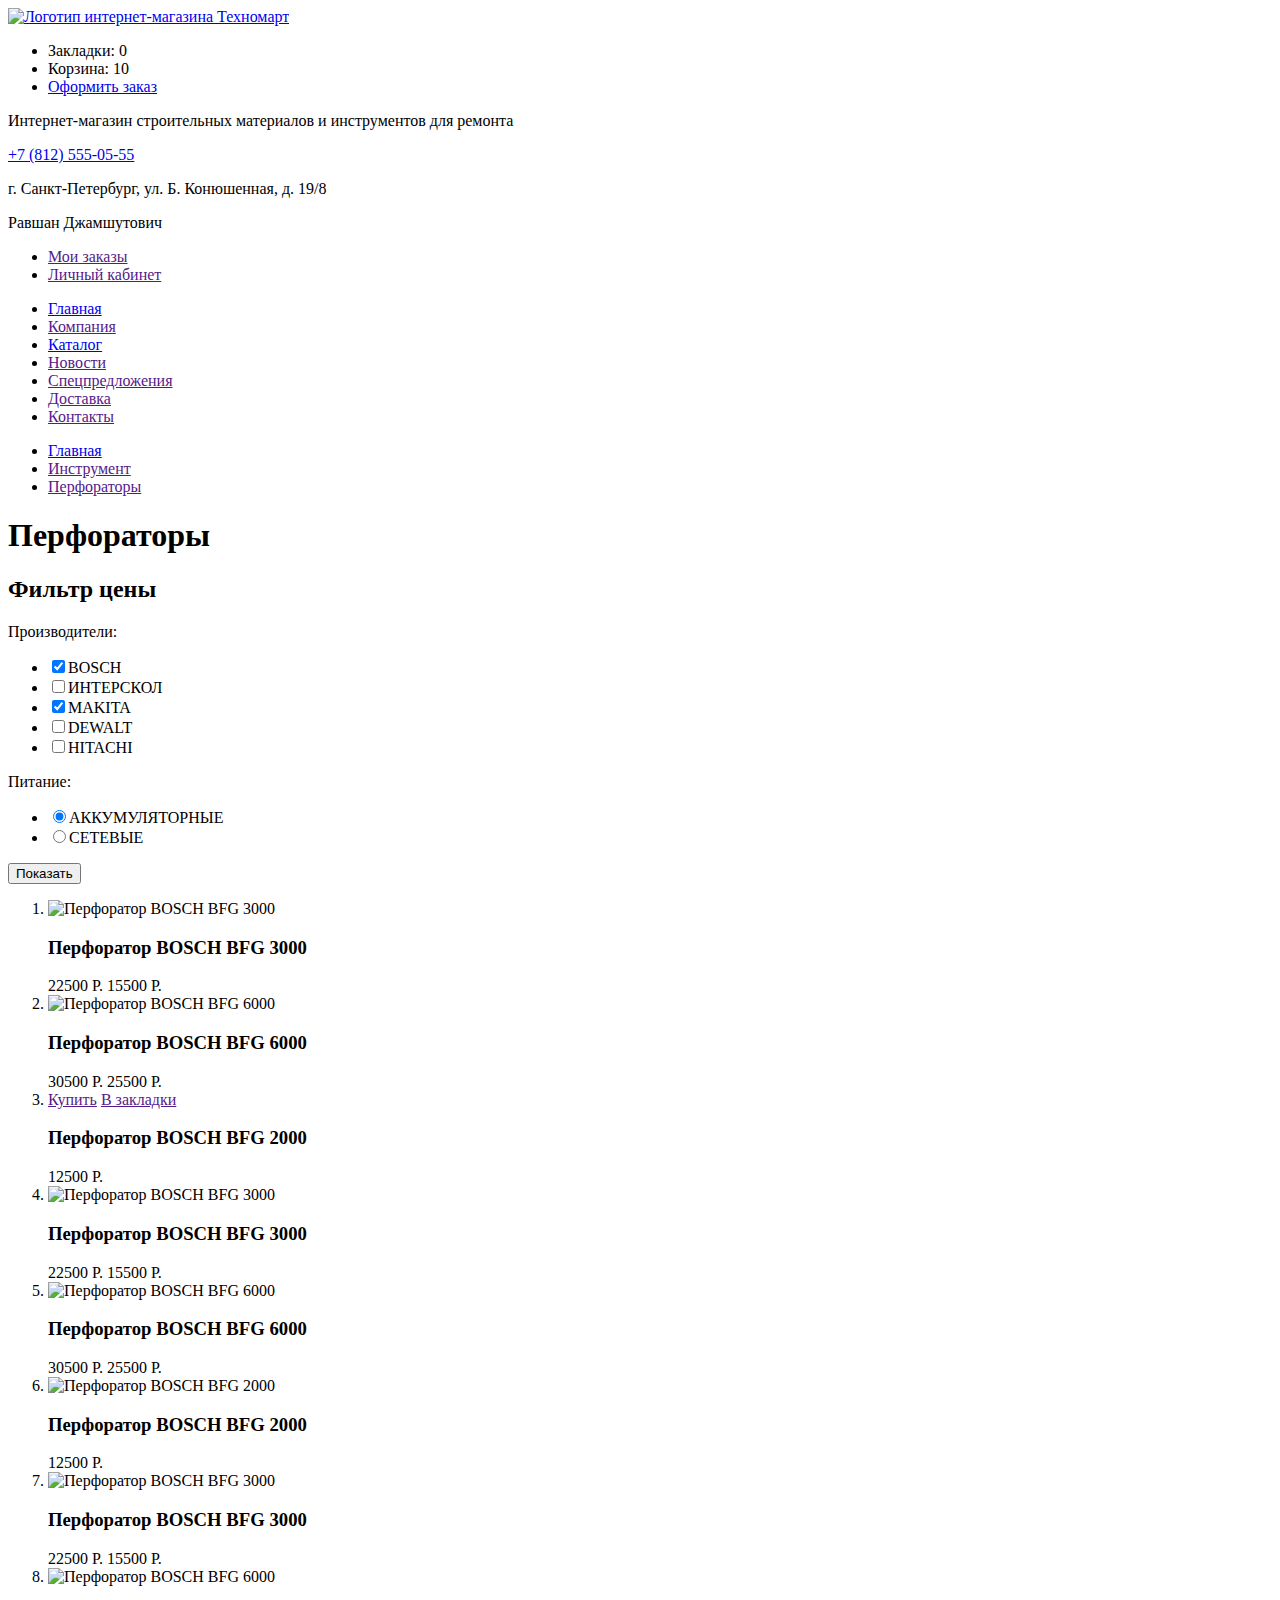
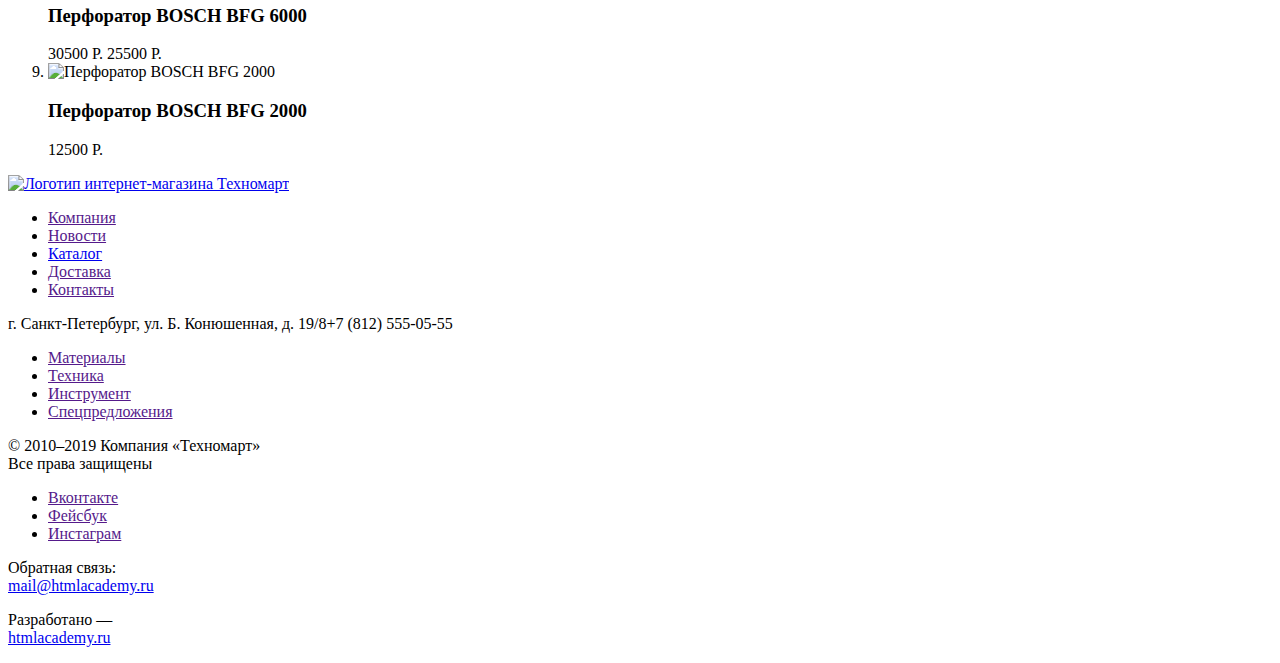
==== catalog.html @ 5c8b5df1 "Изменил часть разметки главной и сделал разметку каталога" ====
<!DOCTYPE html>
<html lang="ru">
<head>
  <meta charset="UTF-8">
  <title>HTML Academy: Техномарт Каталог</title>
</head>
<body>
  <header>
    <nav>
      <section>
        <a href="index.html">
          <img src="img/index-logo.svg" width="110" height="20" alt="Логотип интернет-магазина Техномарт">
        </a>
        <!--Здесь будет форма поиска, добавлю после изучения 4го занятия -->
        <ul>
          <li>
            <span>Закладки: 0</span>
          </li>
          <li>
            <span>Корзина: 10</span>
          </li>
          <li>
            <a href="#">Оформить заказ</a>
          </li>
        </ul>
      </section>
      <section>
        <p>Интернет-магазин строительных материалов и инструментов для ремонта</p>
        <a href="tel:+78125550555">+7 (812) 555-05-55</a>
        <p>г. Санкт-Петербург, ул. Б. Конюшенная, д. 19/8</p>
        <span>Равшан Джамшутович</span>
        <ul>
          <li>
            <a href="">Мои заказы</a>
          </li>
          <li>
            <a href="">Личный кабинет</a>
          </li>
        </ul>
      </section>
      <section>
        <ul>
          <li><a href="index.html">Главная</a></li>
          <li><a href="">Компания</a></li>
          <li><a href="catalog.html">Каталог</a></li>
          <li><a href="">Новости</a></li>
          <li><a href="">Спецпредложения</a></li>
          <li><a href="">Доставка</a></li>
          <li><a href="">Контакты</a></li>
        </ul>
      </section>
    </nav>
  </header>

  <main>
    <ul>
      <li><a href="index.html">Главная</a></li>
      <li><a href="">Инструмент</a></li>
      <li><a href="">Перфораторы</a></li>
    </ul>
    <h1>Перфораторы</h1>
    <section>
      <h2>Фильтр цены</h2> <!--Здесь будет добавлен фильтр по цене-->
      <span>Производители:</span>
      <ul>
        <li>
          <input type="checkbox" checked="checked" value="BOSCH">BOSCH
        </li>
        <li>
          <input type="checkbox" value="ИНТЕРСКОЛ">ИНТЕРСКОЛ
        </li>
        <li>
          <input type="checkbox" checked="checked" value="MAKITA">MAKITA
        </li>
        <li>
          <input type="checkbox" value="DEWALT">DEWALT
        </li>
        <li>
          <input type="checkbox" value="HITACHI">HITACHI
        </li>
      </ul>
      <span>Питание:</span>
      <ul>
        <li>
          <input type="radio" checked="checked" value="АККУМУЛЯТОРНЫЕ">АККУМУЛЯТОРНЫЕ
        </li>
        <li>
          <input type="radio" value="СЕТЕВЫЕ">СЕТЕВЫЕ
        </li>
      </ul>
      <button type="button">Показать</button>
    </section>

    <section>
      <!--Здесь добавлю сортировку как изучу -->
      <ol>
        <li>
          <img src="boschbfg3000.jpg" width="218" height="170" alt="Перфоратор BOSCH BFG 3000">
          <h3>Перфоратор BOSCH BFG 3000</h3>
          <span>22500 Р.</span>
          <span>15500 Р.</span>
        </li>
        <li>
          <img src="boschbfg6000.jpg" width="218" height="170" alt="Перфоратор BOSCH BFG 6000">
          <h3>Перфоратор BOSCH BFG 6000</h3>
          <span>30500 Р.</span>
          <span>25500 Р.</span>
        </li>
        <li>
          <a href="">Купить</a>
          <a href="">В закладки</a>
          <h3>Перфоратор BOSCH BFG 2000</h3>
          <span>12500 Р.</span>
        </li>
        <li>
          <img src="boschbfg3000.jpg" width="218" height="170" alt="Перфоратор BOSCH BFG 3000">
          <h3>Перфоратор BOSCH BFG 3000</h3>
          <span>22500 Р.</span>
          <span>15500 Р.</span>
        </li>
        <li>
          <img src="boschbfg6000.jpg" width="218" height="170" alt="Перфоратор BOSCH BFG 6000">
          <h3>Перфоратор BOSCH BFG 6000</h3>
          <span>30500 Р.</span>
          <span>25500 Р.</span>
        </li>
        <li>
          <img src="boschbfg2000.jpg" width="218" height="170" alt="Перфоратор BOSCH BFG 2000">
          <h3>Перфоратор BOSCH BFG 2000</h3>
          <span>12500 Р.</span>
        </li>
        <li>
          <img src="boschbfg3000.jpg" width="218" height="170" alt="Перфоратор BOSCH BFG 3000">
          <h3>Перфоратор BOSCH BFG 3000</h3>
          <span>22500 Р.</span>
          <span>15500 Р.</span>
        </li>
        <li>
          <img src="boschbfg6000.jpg" width="218" height="170" alt="Перфоратор BOSCH BFG 6000">
          <h3>Перфоратор BOSCH BFG 6000</h3>
          <span>30500 Р.</span>
          <span>25500 Р.</span>
        </li>
        <li>
          <img src="boschbfg2000.jpg" width="218" height="170" alt="Перфоратор BOSCH BFG 2000">
          <h3>Перфоратор BOSCH BFG 2000</h3>
          <span>12500 Р.</span>
        </li>
      </ol>
    </section>
  </main>

  <footer>
    <nav>
      <section>
        <a href="index.html">
          <img src="img/index-logo.svg" width="110" height="20" alt="Логотип интернет-магазина Техномарт">
        </a>
        <ul>
          <li><a href="">Компания</a></li>
          <li><a href="">Новости</a></li>
          <li><a href="catalog.html">Каталог</a></li>
          <li><a href="">Доставка</a></li>
          <li><a href="">Контакты</a></li>
        </ul>
      </section>
      <section>
        <p>г. Санкт-Петербург, ул. Б. Конюшенная, д. 19/8+7 (812) 555-05-55</p>
        <ul>
          <li><a href="">Материалы</a></li>
          <li><a href="">Техника</a></li>
          <li><a href="">Инструмент</a></li>
          <li><a href="">Спецпредложения</a></li>
        </ul>
      </section>
    </nav>
    <section>
      <p>© 2010–2019 Компания «Техномарт»<br> Все права защищены</p>
      <ul>
        <li><a href="">Вконтакте</a></li>
        <li><a href="">Фейсбук</a></li>
        <li><a href="">Инстаграм</a></li>
      </ul>
      <p>Обратная связь: <br>
        <a href="mailto:mail@htmlacademy.ru">mail@htmlacademy.ru</a>
      </p>
      <p>Разработано —<br>
        <a href="https://up.htmlacademy.ru/htmlcss/27/">htmlacademy.ru</a>
      </p>
    </section>
  </footer>
</body>
</html>
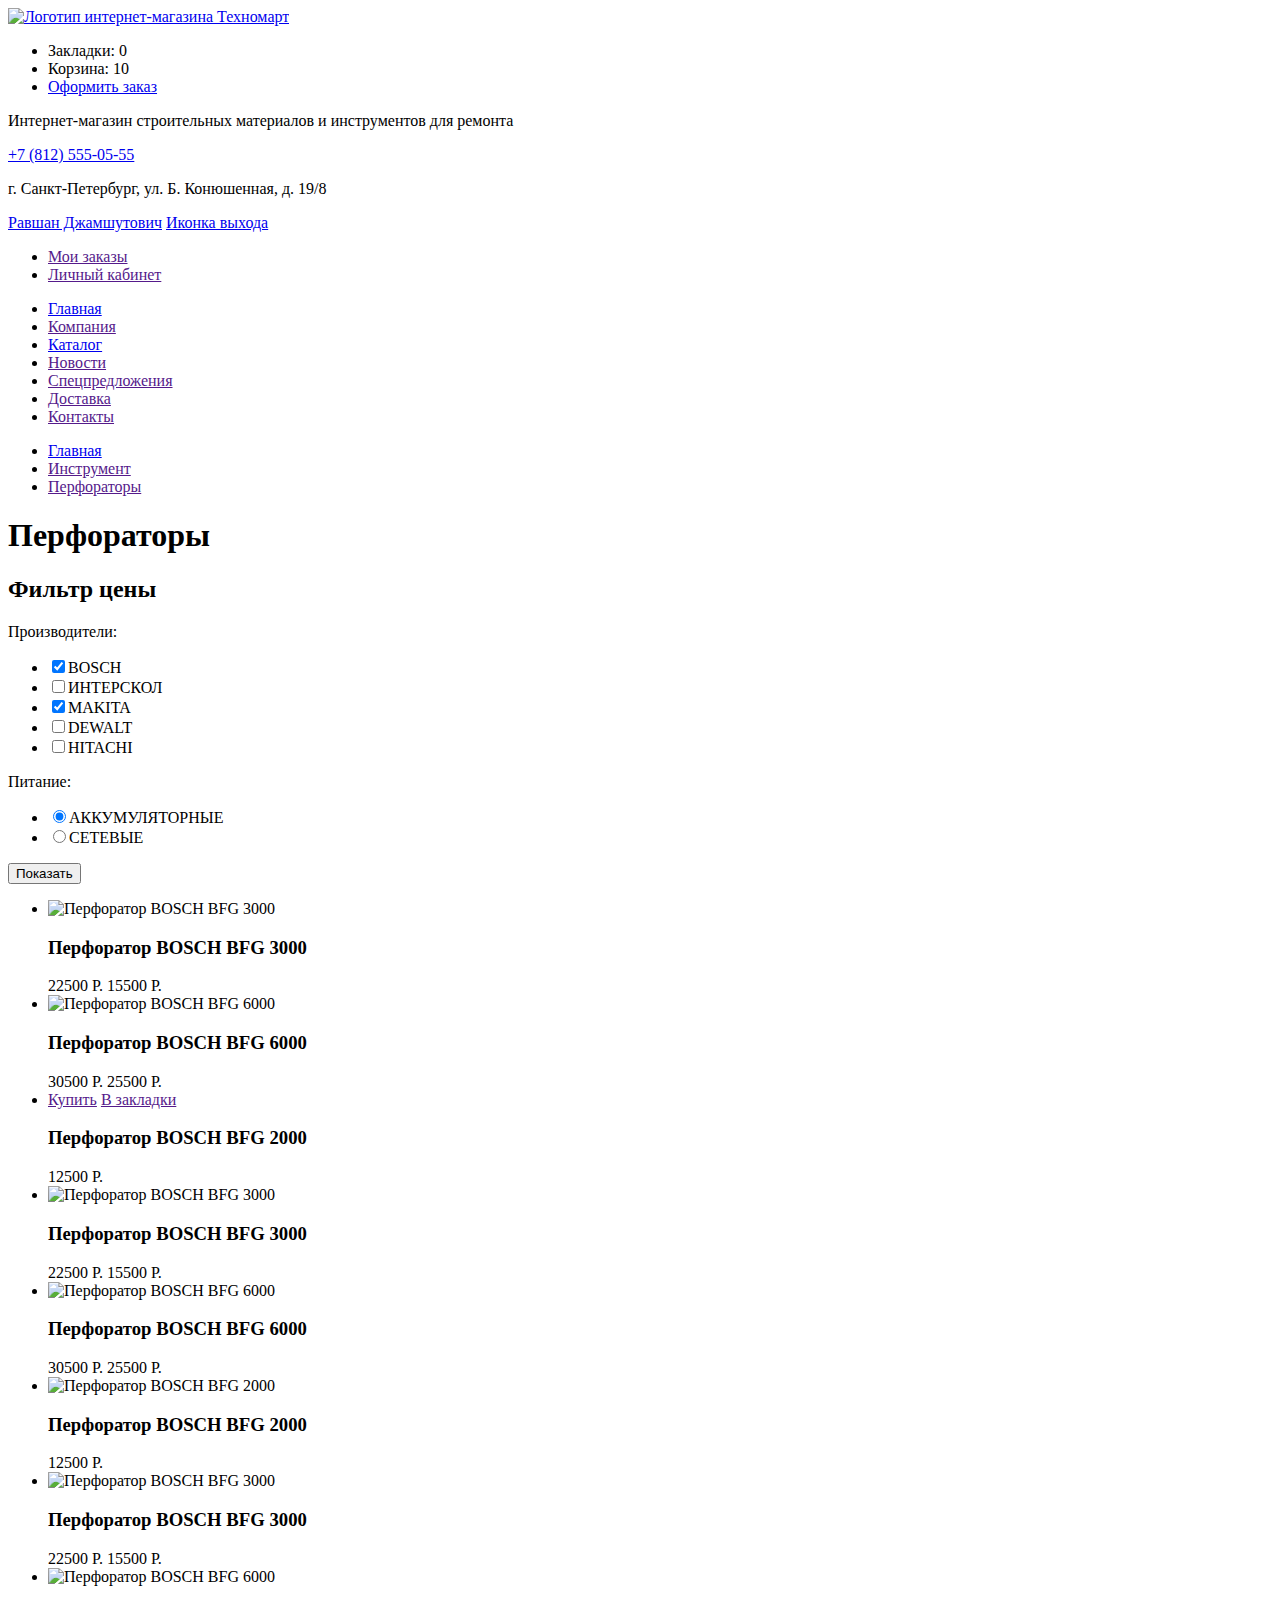
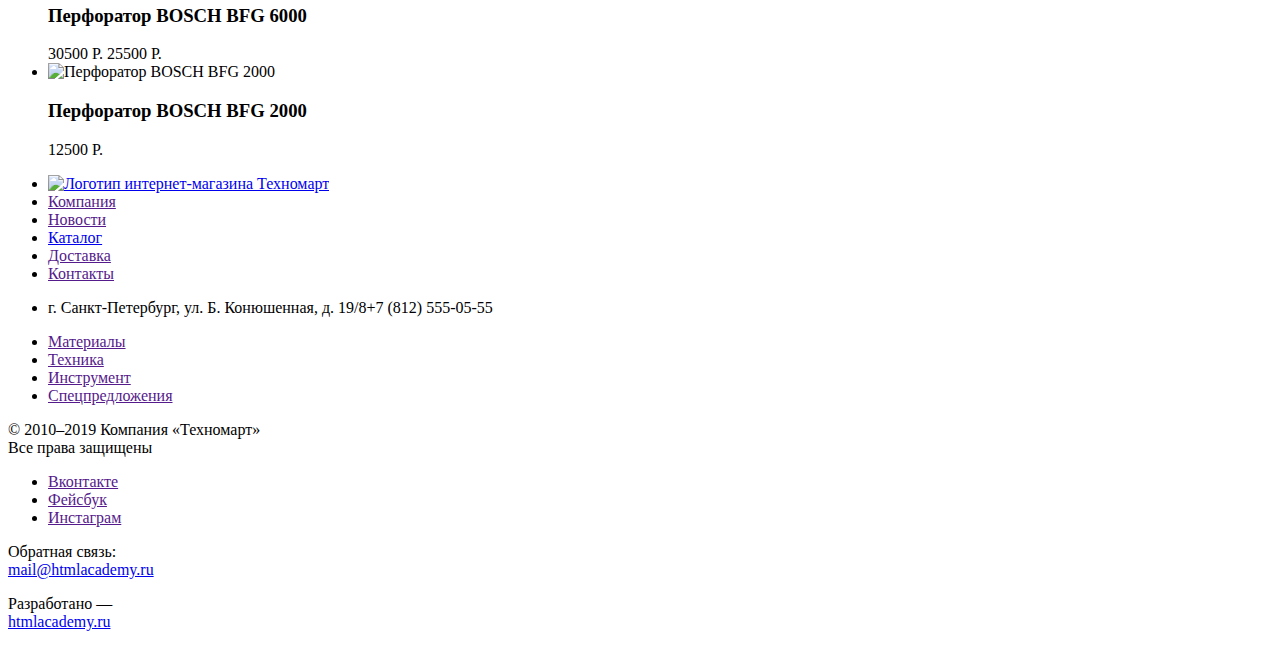
==== commit 24bb05be: "Сделал правки по кодревью" ====
--- a/catalog.html
+++ b/catalog.html
@@ -6,7 +6,6 @@
 </head>
 <body>
   <header>
-    <nav>
       <section>
         <a href="index.html">
           <img src="img/index-logo.svg" width="110" height="20" alt="Логотип интернет-магазина Техномарт">
@@ -28,7 +27,8 @@
         <p>Интернет-магазин строительных материалов и инструментов для ремонта</p>
         <a href="tel:+78125550555">+7 (812) 555-05-55</a>
         <p>г. Санкт-Петербург, ул. Б. Конюшенная, д. 19/8</p>
-        <span>Равшан Джамшутович</span>
+        <a href="#">Равшан Джамшутович</a>
+        <a href="#">Иконка выхода</a>
         <ul>
           <li>
             <a href="">Мои заказы</a>
@@ -38,6 +38,7 @@
           </li>
         </ul>
       </section>
+    <nav>
       <section>
         <ul>
           <li><a href="index.html">Главная</a></li>
@@ -93,7 +94,7 @@
 
     <section>
       <!--Здесь добавлю сортировку как изучу -->
-      <ol>
+      <ul>
         <li>
           <img src="boschbfg3000.jpg" width="218" height="170" alt="Перфоратор BOSCH BFG 3000">
           <h3>Перфоратор BOSCH BFG 3000</h3>
@@ -146,34 +147,32 @@
           <h3>Перфоратор BOSCH BFG 2000</h3>
           <span>12500 Р.</span>
         </li>
-      </ol>
+      </ul>
     </section>
   </main>
 
   <footer>
-    <nav>
       <section>
-        <a href="index.html">
-          <img src="img/index-logo.svg" width="110" height="20" alt="Логотип интернет-магазина Техномарт">
-        </a>
         <ul>
+          <li>
+            <a href="index.html">
+              <img src="img/index-logo.svg" width="110" height="20" alt="Логотип интернет-магазина Техномарт">
+            </a>
+          </li>
           <li><a href="">Компания</a></li>
           <li><a href="">Новости</a></li>
           <li><a href="catalog.html">Каталог</a></li>
           <li><a href="">Доставка</a></li>
           <li><a href="">Контакты</a></li>
-        </ul>
-      </section>
-      <section>
-        <p>г. Санкт-Петербург, ул. Б. Конюшенная, д. 19/8+7 (812) 555-05-55</p>
-        <ul>
+          <li>
+            <p>г. Санкт-Петербург, ул. Б. Конюшенная, д. 19/8+7 (812) 555-05-55</p>
+          </li>
           <li><a href="">Материалы</a></li>
           <li><a href="">Техника</a></li>
           <li><a href="">Инструмент</a></li>
           <li><a href="">Спецпредложения</a></li>
         </ul>
       </section>
-    </nav>
     <section>
       <p>© 2010–2019 Компания «Техномарт»<br> Все права защищены</p>
       <ul>
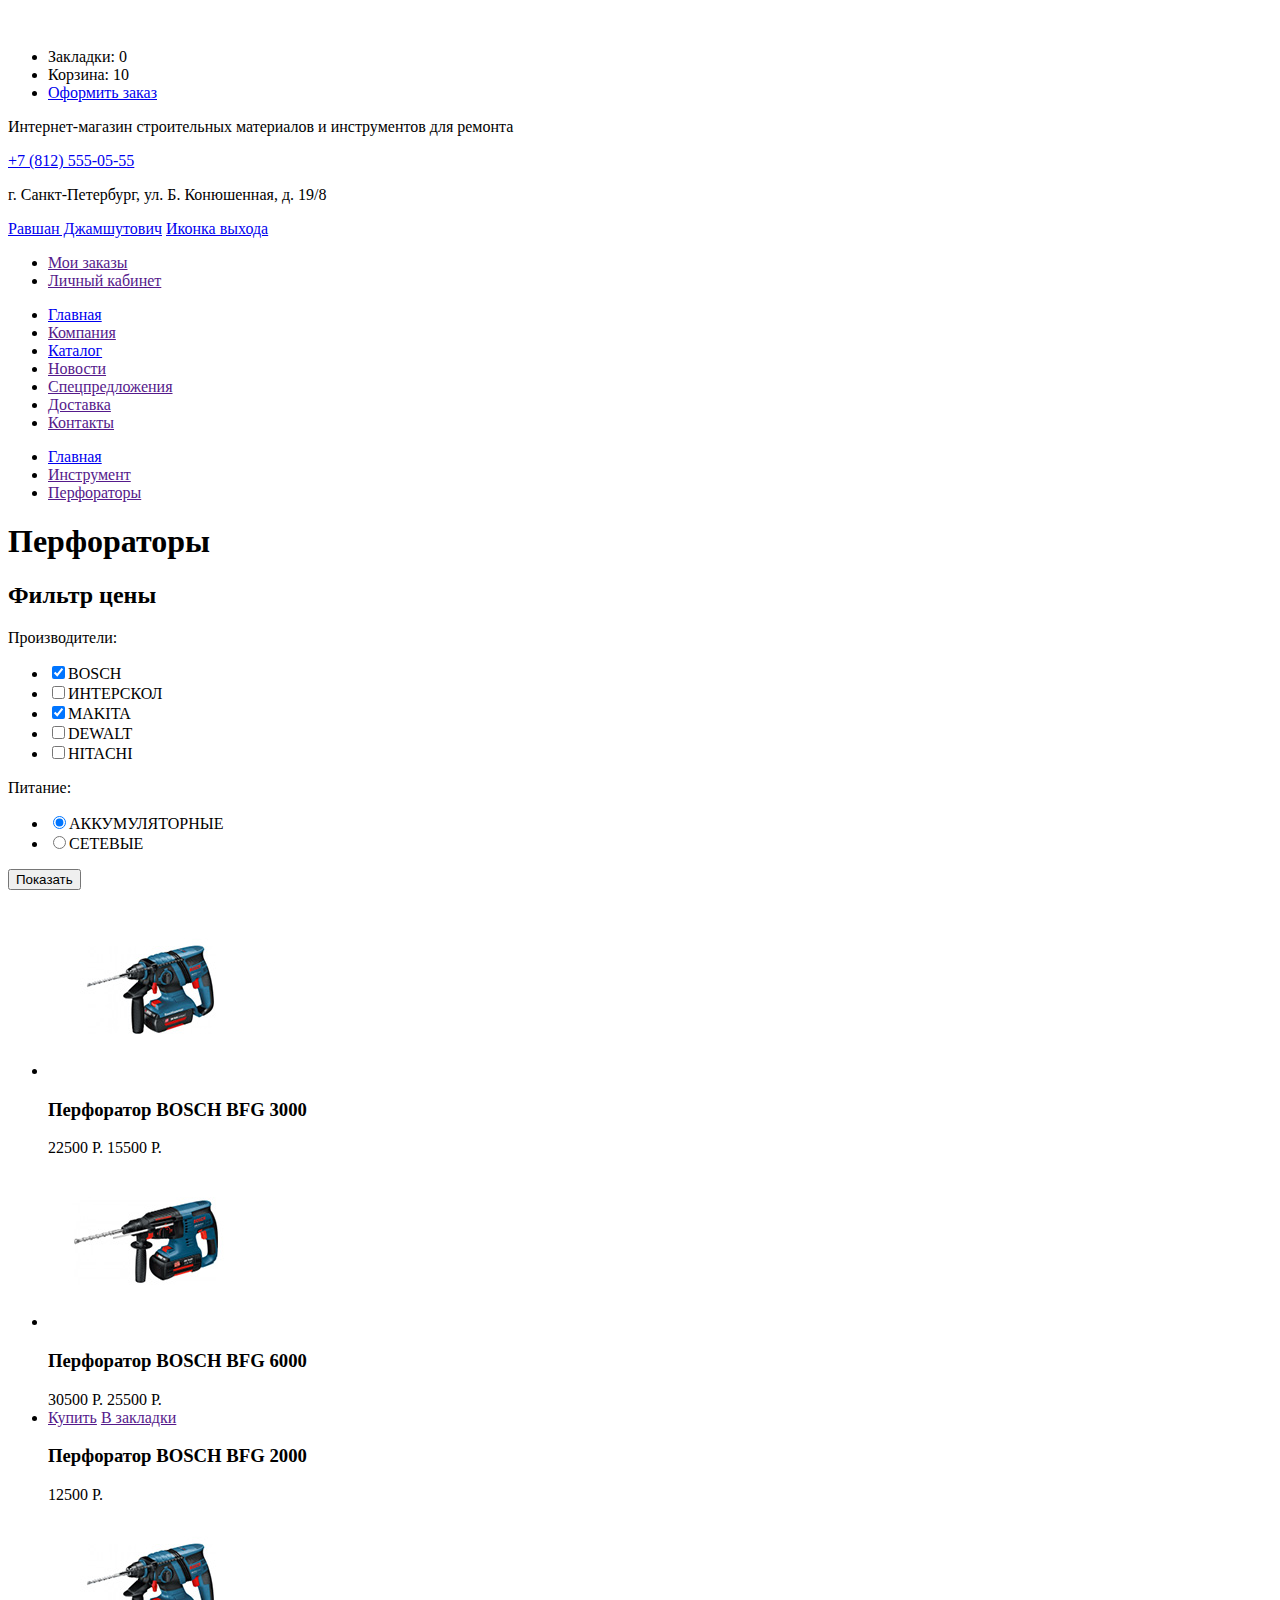
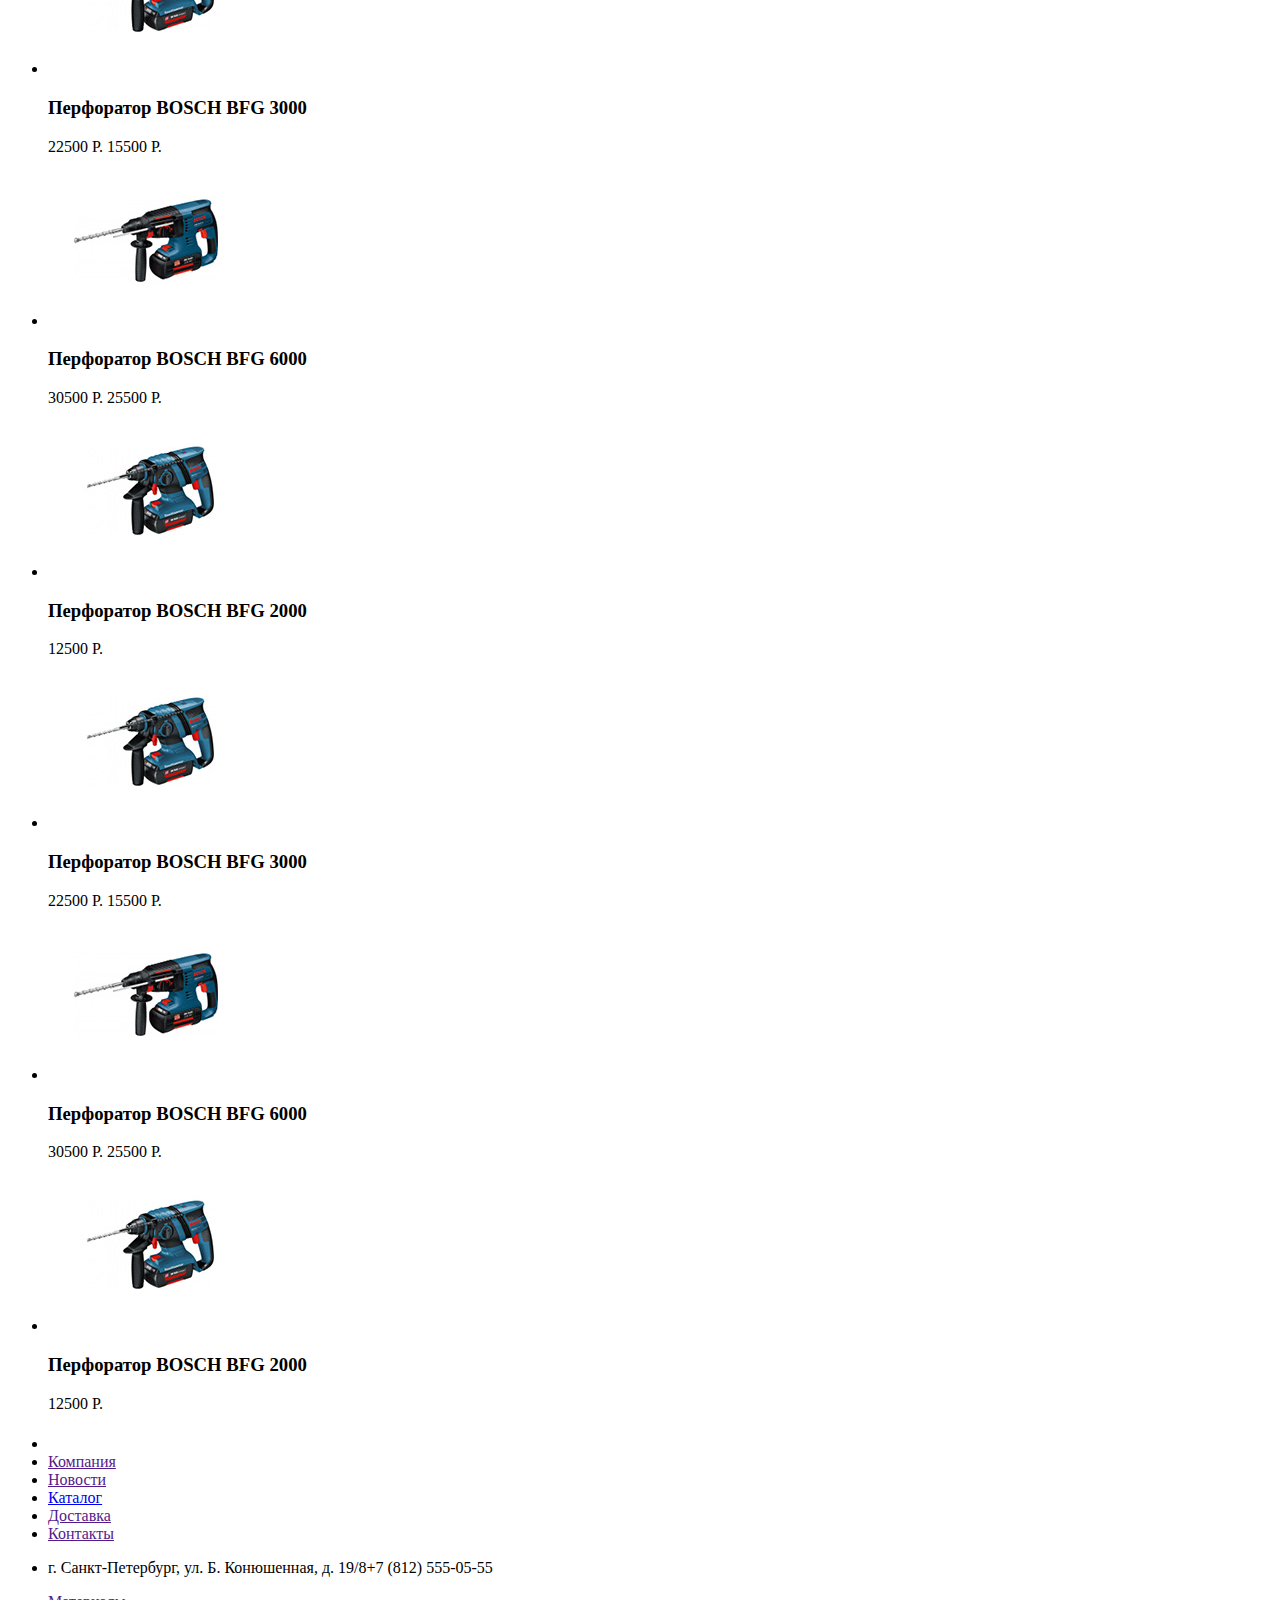
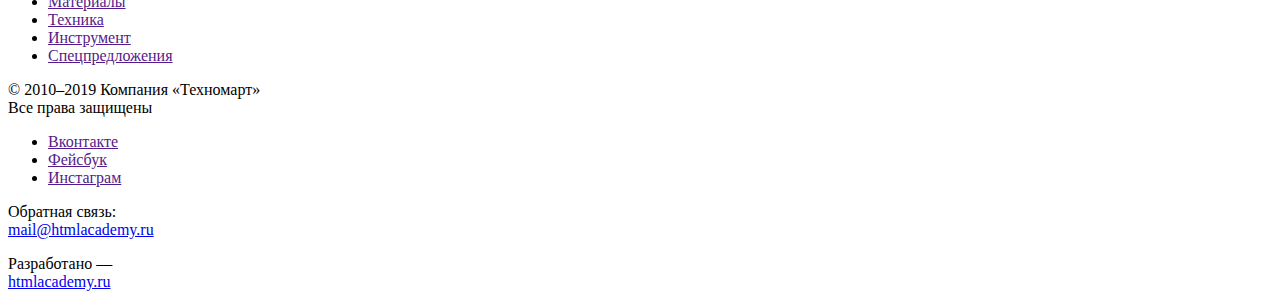
==== commit 9ce37455: "Выгрузил изображения, заменил ссылки в коде" ====
--- a/catalog.html
+++ b/catalog.html
@@ -8,7 +8,7 @@
   <header>
       <section>
         <a href="index.html">
-          <img src="img/index-logo.svg" width="110" height="20" alt="Логотип интернет-магазина Техномарт">
+          <img src="img/logo.svg" width="110" height="20" alt="Логотип интернет-магазина Техномарт">
         </a>
         <!--Здесь будет форма поиска, добавлю после изучения 4го занятия -->
         <ul>
@@ -96,13 +96,13 @@
       <!--Здесь добавлю сортировку как изучу -->
       <ul>
         <li>
-          <img src="boschbfg3000.jpg" width="218" height="170" alt="Перфоратор BOSCH BFG 3000">
+          <img src="img/bosch-3000.jpg" width="218" height="170" alt="Перфоратор BOSCH BFG 3000">
           <h3>Перфоратор BOSCH BFG 3000</h3>
           <span>22500 Р.</span>
           <span>15500 Р.</span>
         </li>
         <li>
-          <img src="boschbfg6000.jpg" width="218" height="170" alt="Перфоратор BOSCH BFG 6000">
+          <img src="img/bosch-6000.jpg" width="218" height="170" alt="Перфоратор BOSCH BFG 6000">
           <h3>Перфоратор BOSCH BFG 6000</h3>
           <span>30500 Р.</span>
           <span>25500 Р.</span>
@@ -114,36 +114,36 @@
           <span>12500 Р.</span>
         </li>
         <li>
-          <img src="boschbfg3000.jpg" width="218" height="170" alt="Перфоратор BOSCH BFG 3000">
+          <img src="img/bosch-3000.jpg" width="218" height="170" alt="Перфоратор BOSCH BFG 3000">
           <h3>Перфоратор BOSCH BFG 3000</h3>
           <span>22500 Р.</span>
           <span>15500 Р.</span>
         </li>
         <li>
-          <img src="boschbfg6000.jpg" width="218" height="170" alt="Перфоратор BOSCH BFG 6000">
+          <img src="img/bosch-6000.jpg" width="218" height="170" alt="Перфоратор BOSCH BFG 6000">
           <h3>Перфоратор BOSCH BFG 6000</h3>
           <span>30500 Р.</span>
           <span>25500 Р.</span>
         </li>
         <li>
-          <img src="boschbfg2000.jpg" width="218" height="170" alt="Перфоратор BOSCH BFG 2000">
+          <img src="img/bosch-2000.jpg" width="218" height="170" alt="Перфоратор BOSCH BFG 2000">
           <h3>Перфоратор BOSCH BFG 2000</h3>
           <span>12500 Р.</span>
         </li>
         <li>
-          <img src="boschbfg3000.jpg" width="218" height="170" alt="Перфоратор BOSCH BFG 3000">
+          <img src="img/bosch-3000.jpg" width="218" height="170" alt="Перфоратор BOSCH BFG 3000">
           <h3>Перфоратор BOSCH BFG 3000</h3>
           <span>22500 Р.</span>
           <span>15500 Р.</span>
         </li>
         <li>
-          <img src="boschbfg6000.jpg" width="218" height="170" alt="Перфоратор BOSCH BFG 6000">
+          <img src="img/bosch-6000.jpg" width="218" height="170" alt="Перфоратор BOSCH BFG 6000">
           <h3>Перфоратор BOSCH BFG 6000</h3>
           <span>30500 Р.</span>
           <span>25500 Р.</span>
         </li>
         <li>
-          <img src="boschbfg2000.jpg" width="218" height="170" alt="Перфоратор BOSCH BFG 2000">
+          <img src="img/bosch-2000.jpg" width="218" height="170" alt="Перфоратор BOSCH BFG 2000">
           <h3>Перфоратор BOSCH BFG 2000</h3>
           <span>12500 Р.</span>
         </li>
@@ -156,7 +156,7 @@
         <ul>
           <li>
             <a href="index.html">
-              <img src="img/index-logo.svg" width="110" height="20" alt="Логотип интернет-магазина Техномарт">
+              <img src="img/logo.svg" width="110" height="20" alt="Логотип интернет-магазина Техномарт">
             </a>
           </li>
           <li><a href="">Компания</a></li>
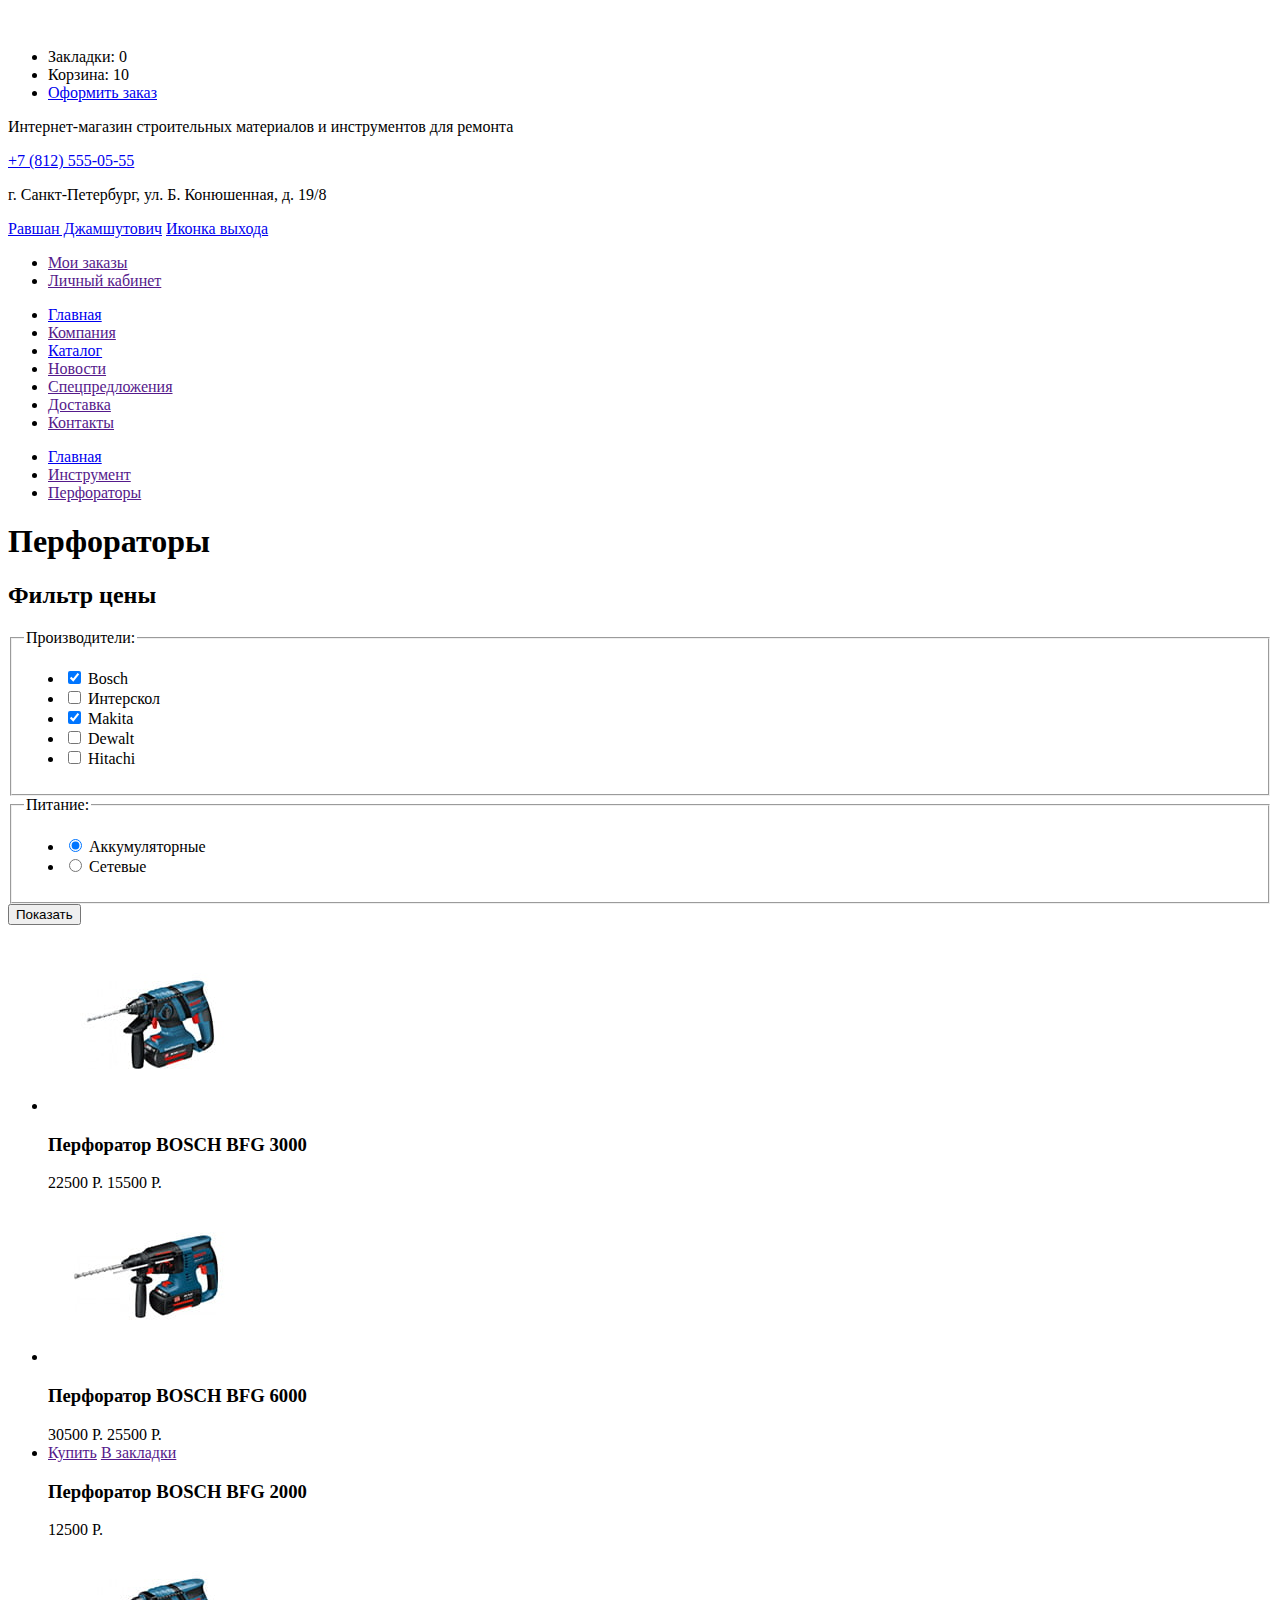
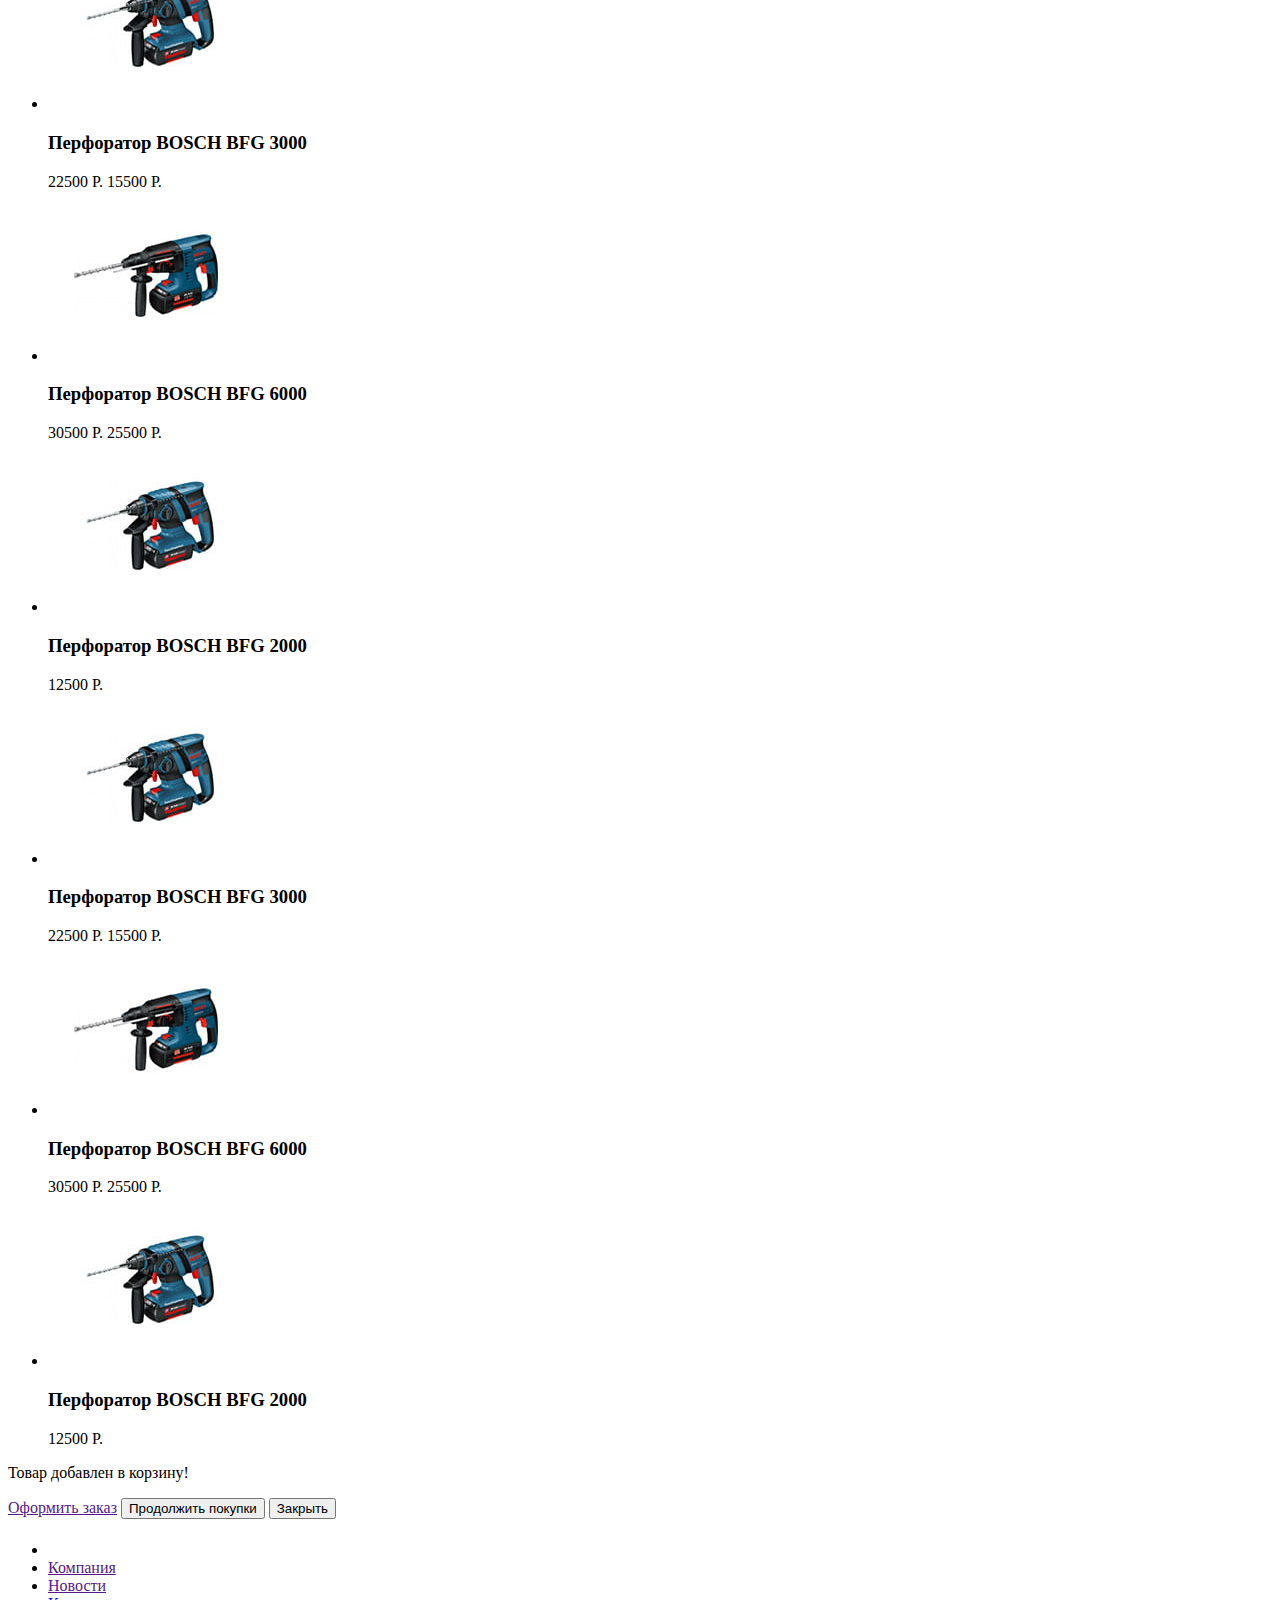
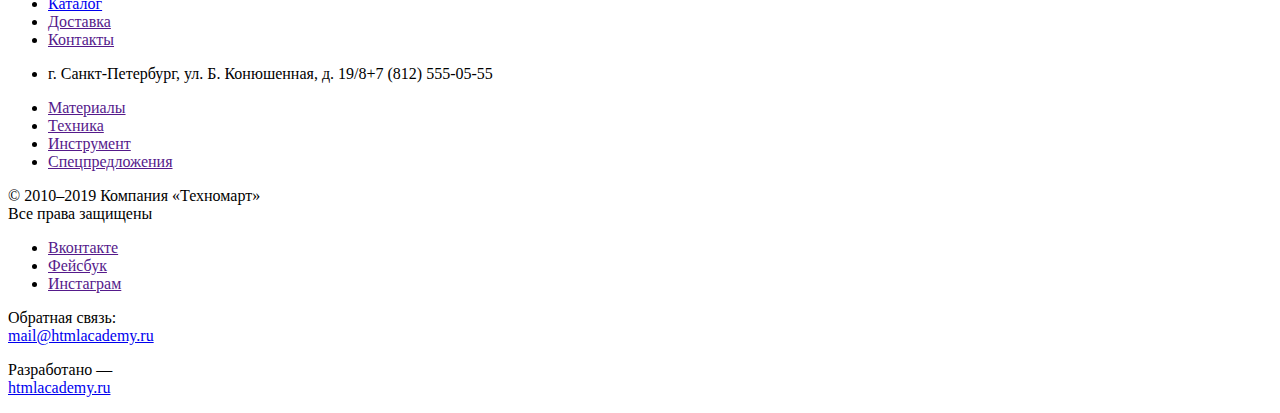
==== commit 4eea55ac: "Добавил разметку по лекции доступности" ====
--- a/catalog.html
+++ b/catalog.html
@@ -62,34 +62,49 @@
     <h1>Перфораторы</h1>
     <section>
       <h2>Фильтр цены</h2> <!--Здесь будет добавлен фильтр по цене-->
-      <span>Производители:</span>
-      <ul>
-        <li>
-          <input type="checkbox" checked="checked" value="BOSCH">BOSCH
-        </li>
-        <li>
-          <input type="checkbox" value="ИНТЕРСКОЛ">ИНТЕРСКОЛ
-        </li>
-        <li>
-          <input type="checkbox" checked="checked" value="MAKITA">MAKITA
-        </li>
-        <li>
-          <input type="checkbox" value="DEWALT">DEWALT
-        </li>
-        <li>
-          <input type="checkbox" value="HITACHI">HITACHI
-        </li>
-      </ul>
-      <span>Питание:</span>
-      <ul>
-        <li>
-          <input type="radio" checked="checked" value="АККУМУЛЯТОРНЫЕ">АККУМУЛЯТОРНЫЕ
-        </li>
-        <li>
-          <input type="radio" value="СЕТЕВЫЕ">СЕТЕВЫЕ
-        </li>
-      </ul>
-      <button type="button">Показать</button>
+      <form action="https://echo.htmlacademy.ru" method="get">
+        <fieldset>
+          <legend>Производители:</legend>
+          <ul>
+            <li>
+              <input type="checkbox" checked="checked" name="Bosch" id="filter-bosch">
+              <label for="filter-bosch">Bosch</label>
+            </li>
+            <li>
+              <input type="checkbox" name="Interskol" id="filter-interskol">
+              <label for="filter-interskol">Интерскол</label>
+            </li>
+            <li>
+              <input type="checkbox" checked="checked" name="Makita" id="filter-makita">
+              <label for="filter-makita">Makita</label>
+            </li>
+            <li>
+              <input type="checkbox" name="Dewalt" id="filter-dewalt">
+              <label for="filter-dewalt">Dewalt</label>
+            </li>
+            <li>
+              <input type="checkbox" name="Hitachi" id="filter-hitachi">
+              <label for="filter-hitachi">Hitachi</label>
+            </li>
+          </ul>
+        </fieldset>
+        <fieldset>
+          <legend>Питание:</legend>
+          <ul>
+            <li>
+              <input type="radio" checked="checked" name="product-group" value="rechargeable" id="filter-rechargeable">
+              <label for="filter-rechargeable">Аккумуляторные</label>
+            </li>
+            <li>
+              <input type="radio" name="product-group" value="networking" id="filter-networking">
+              <label for="filter-networking">Сетевые</label>
+            </li>
+          </ul>
+        </fieldset>
+        <button type="submit">
+          Показать
+        </button>
+      </form>
     </section>
 
     <section>
@@ -148,6 +163,16 @@
           <span>12500 Р.</span>
         </li>
       </ul>
+      <div class="visually-hidden">
+        <p>Товар добавлен в корзину!</p>
+        <a href="">Оформить заказ</a>
+        <button type="button">
+          Продолжить покупки
+        </button>
+        <button type="button">
+          Закрыть
+        </button>
+      </div>
     </section>
   </main>
 
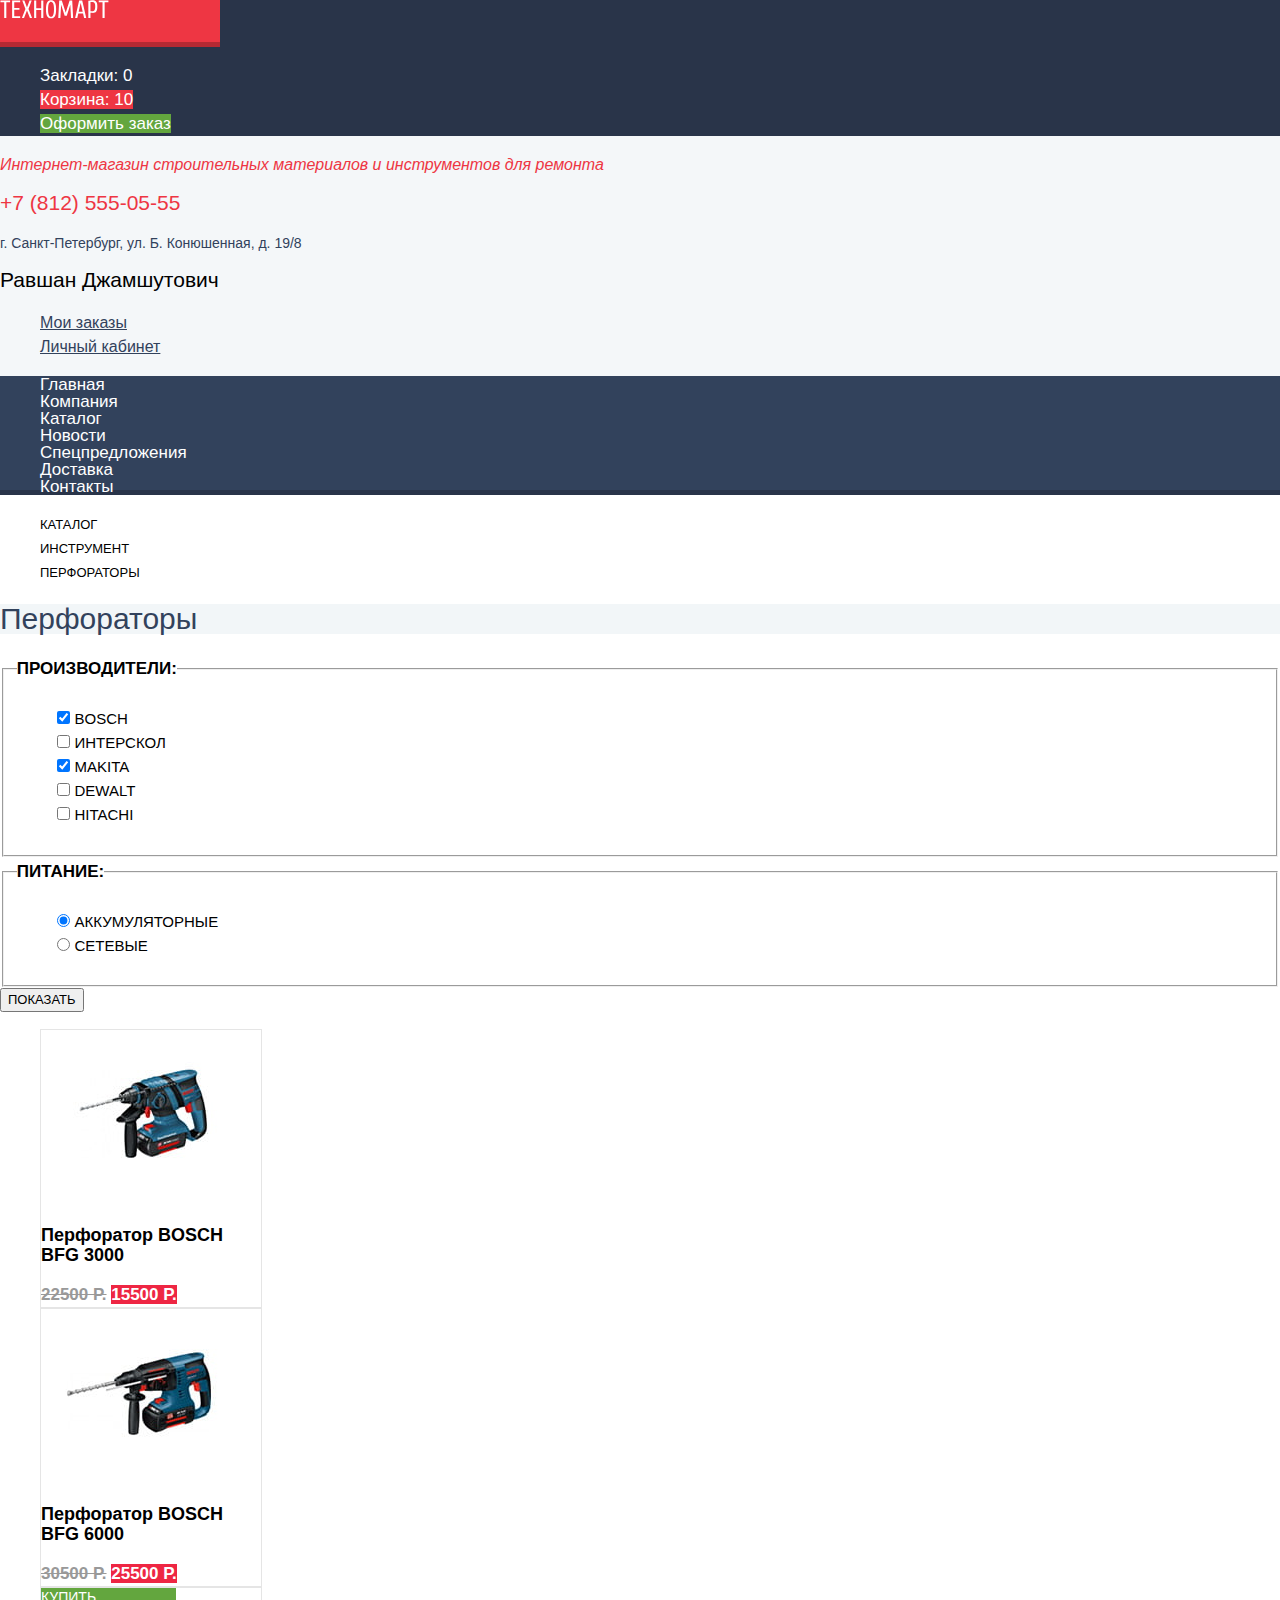
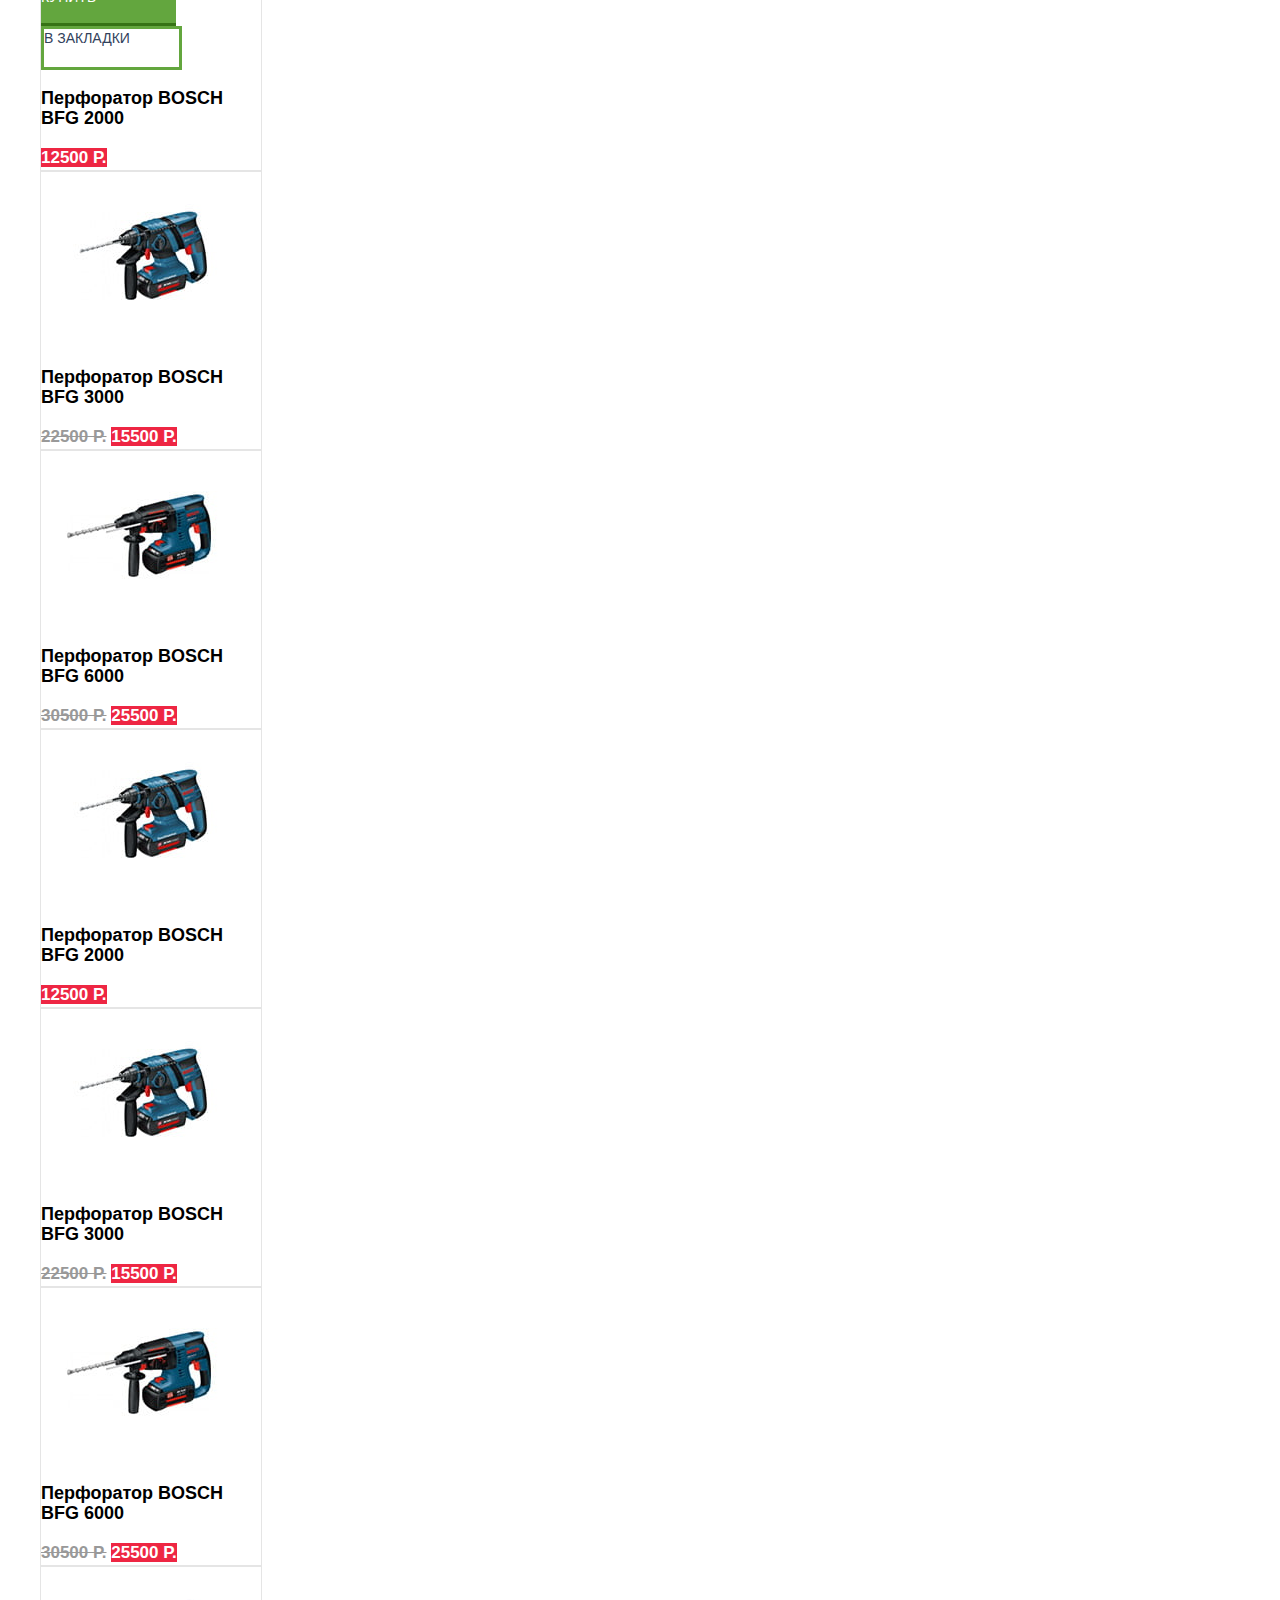
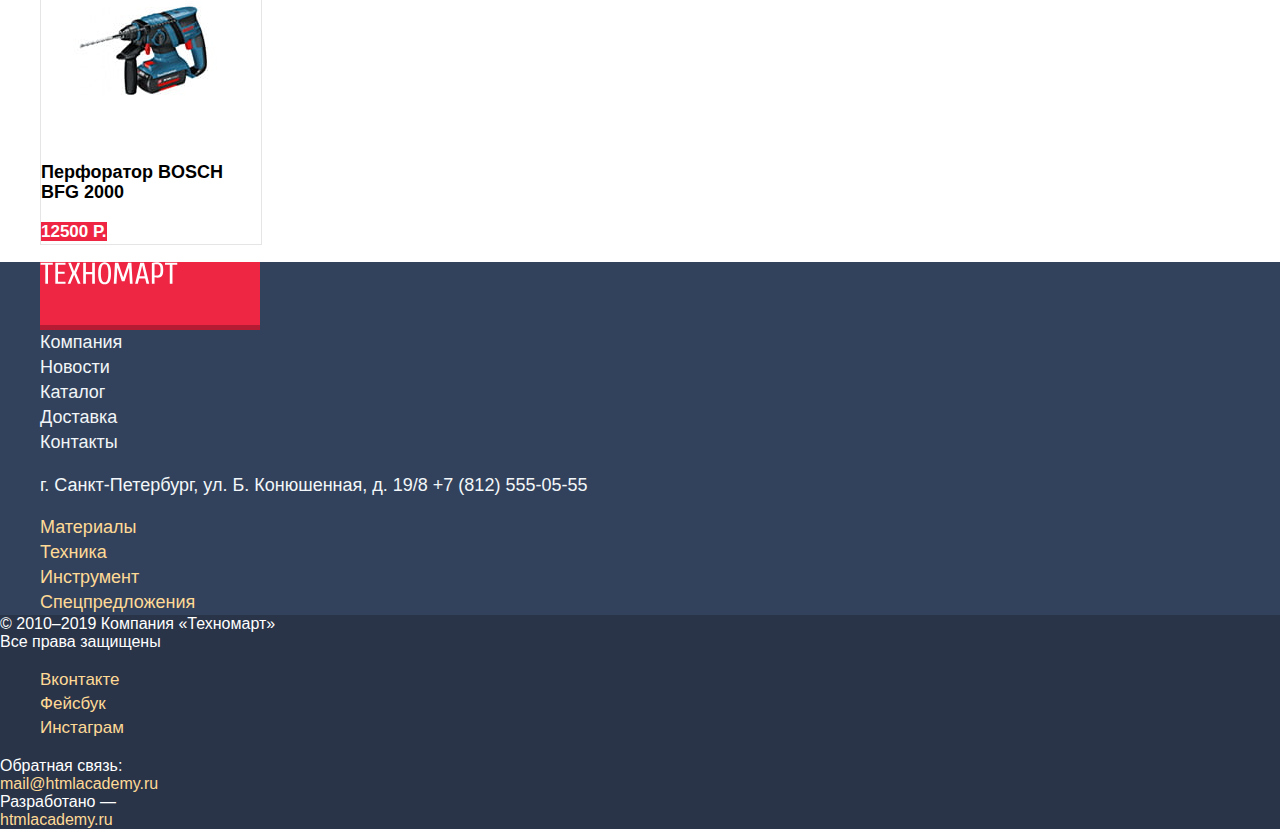
==== commit 823547d5: "Сделал базовую стилизацию CSS" ====
--- a/catalog.html
+++ b/catalog.html
@@ -3,12 +3,14 @@
 <head>
   <meta charset="UTF-8">
   <title>HTML Academy: Техномарт Каталог</title>
+  <link rel="stylesheet" href="css/normalize.css">
+  <link rel="stylesheet" href="css/style.css">
 </head>
 <body>
-  <header>
-      <section>
-        <a href="index.html">
-          <img src="img/logo.svg" width="110" height="20" alt="Логотип интернет-магазина Техномарт">
+  <header class="main-header">
+      <section class="main-header-section-1">
+        <a href="index.html" class="main-header-logo">
+          <img src="img/logo.svg" width="109" height="19" alt="Логотип интернет-магазина Техномарт">
         </a>
         <!--Здесь будет форма поиска, добавлю после изучения 4го занятия -->
         <ul>
@@ -16,52 +18,52 @@
             <span>Закладки: 0</span>
           </li>
           <li>
-            <span>Корзина: 10</span>
-          </li>
-          <li>
-            <a href="#">Оформить заказ</a>
+            <span class="main-header-basket">Корзина: 10</span>
+          </li>
+          <li>
+            <a href="#" class="main-header-order">Оформить заказ</a>
           </li>
         </ul>
       </section>
-      <section>
-        <p>Интернет-магазин строительных материалов и инструментов для ремонта</p>
+      <section class="main-header-section-2">
+        <p class="h1-color-style">Интернет-магазин строительных материалов и инструментов для ремонта</p>
         <a href="tel:+78125550555">+7 (812) 555-05-55</a>
         <p>г. Санкт-Петербург, ул. Б. Конюшенная, д. 19/8</p>
-        <a href="#">Равшан Джамшутович</a>
-        <a href="#">Иконка выхода</a>
-        <ul>
-          <li>
-            <a href="">Мои заказы</a>
-          </li>
-          <li>
-            <a href="">Личный кабинет</a>
+        <a href="#" class="login-style">Равшан Джамшутович</a>
+        <a href="#" class="visually-hidden">Иконка выхода</a>
+        <ul class="user-navigation">
+          <li>
+            <a href="" class="user-navigation-orders">Мои заказы</a>
+          </li>
+          <li>
+            <a href="" class="user-navigation-account">Личный кабинет</a>
           </li>
         </ul>
       </section>
-    <nav>
-      <section>
-        <ul>
-          <li><a href="index.html">Главная</a></li>
-          <li><a href="">Компания</a></li>
-          <li><a href="catalog.html">Каталог</a></li>
-          <li><a href="">Новости</a></li>
-          <li><a href="">Спецпредложения</a></li>
-          <li><a href="">Доставка</a></li>
-          <li><a href="">Контакты</a></li>
-        </ul>
-      </section>
-    </nav>
-  </header>
+      <nav class="main-navigation">
+        <section class="main-header-section-3">
+          <ul class="site-navigation">
+            <li><a href="index.html">Главная</a></li>
+            <li><a href="">Компания</a></li>
+            <li><a href="catalog.html">Каталог</a></li>
+            <li><a href="">Новости</a></li>
+            <li><a href="">Спецпредложения</a></li>
+            <li><a href="">Доставка</a></li>
+            <li><a href="">Контакты</a></li>
+          </ul>
+        </section>
+      </nav>
+    </header>
 
-  <main>
+  <main class="container">
     <ul>
-      <li><a href="index.html">Главная</a></li>
-      <li><a href="">Инструмент</a></li>
-      <li><a href="">Перфораторы</a></li>
+      <li class="breadcrumbs"><a href="index.html">Каталог</a></li>
+      <li class="breadcrumbs"><a href="">Инструмент</a></li>
+      <li class="breadcrumbs"><a href="">Перфораторы</a></li>
     </ul>
     <h1>Перфораторы</h1>
-    <section>
-      <h2>Фильтр цены</h2> <!--Здесь будет добавлен фильтр по цене-->
+    <section class="filter">
+      <h2 class="visually-hidden">Фильтр цены</h2> <!--Здесь будет добавлен фильтр по цене-->
       <form action="https://echo.htmlacademy.ru" method="get">
         <fieldset>
           <legend>Производители:</legend>
@@ -101,66 +103,66 @@
             </li>
           </ul>
         </fieldset>
-        <button type="submit">
+        <button type="submit" class="filter-button">
           Показать
         </button>
       </form>
     </section>
 
-    <section>
+    <section class="catalog-items">
       <!--Здесь добавлю сортировку как изучу -->
       <ul>
         <li>
           <img src="img/bosch-3000.jpg" width="218" height="170" alt="Перфоратор BOSCH BFG 3000">
           <h3>Перфоратор BOSCH BFG 3000</h3>
-          <span>22500 Р.</span>
-          <span>15500 Р.</span>
+          <span class="old-price">22500 Р.</span>
+          <span class="price">15500 Р.</span>
         </li>
         <li>
           <img src="img/bosch-6000.jpg" width="218" height="170" alt="Перфоратор BOSCH BFG 6000">
           <h3>Перфоратор BOSCH BFG 6000</h3>
-          <span>30500 Р.</span>
-          <span>25500 Р.</span>
-        </li>
-        <li>
-          <a href="">Купить</a>
-          <a href="">В закладки</a>
+          <span class="old-price">30500 Р.</span>
+          <span class="price">25500 Р.</span>
+        </li>
+        <li>
+          <a href="" class="button-buy">Купить</a>
+          <a href="" class="button-bookmark">В закладки</a>
           <h3>Перфоратор BOSCH BFG 2000</h3>
-          <span>12500 Р.</span>
+          <span class="price">12500 Р.</span>
         </li>
         <li>
           <img src="img/bosch-3000.jpg" width="218" height="170" alt="Перфоратор BOSCH BFG 3000">
           <h3>Перфоратор BOSCH BFG 3000</h3>
-          <span>22500 Р.</span>
-          <span>15500 Р.</span>
+          <span class="old-price">22500 Р.</span>
+          <span class="price">15500 Р.</span>
         </li>
         <li>
           <img src="img/bosch-6000.jpg" width="218" height="170" alt="Перфоратор BOSCH BFG 6000">
           <h3>Перфоратор BOSCH BFG 6000</h3>
-          <span>30500 Р.</span>
-          <span>25500 Р.</span>
+          <span class="old-price">30500 Р.</span>
+          <span class="price">25500 Р.</span>
         </li>
         <li>
           <img src="img/bosch-2000.jpg" width="218" height="170" alt="Перфоратор BOSCH BFG 2000">
           <h3>Перфоратор BOSCH BFG 2000</h3>
-          <span>12500 Р.</span>
+          <span class="price">12500 Р.</span>
         </li>
         <li>
           <img src="img/bosch-3000.jpg" width="218" height="170" alt="Перфоратор BOSCH BFG 3000">
           <h3>Перфоратор BOSCH BFG 3000</h3>
-          <span>22500 Р.</span>
-          <span>15500 Р.</span>
+          <span class="old-price">22500 Р.</span>
+          <span class="price">15500 Р.</span>
         </li>
         <li>
           <img src="img/bosch-6000.jpg" width="218" height="170" alt="Перфоратор BOSCH BFG 6000">
           <h3>Перфоратор BOSCH BFG 6000</h3>
-          <span>30500 Р.</span>
-          <span>25500 Р.</span>
+          <span class="old-price">30500 Р.</span>
+          <span class="price">25500 Р.</span>
         </li>
         <li>
           <img src="img/bosch-2000.jpg" width="218" height="170" alt="Перфоратор BOSCH BFG 2000">
           <h3>Перфоратор BOSCH BFG 2000</h3>
-          <span>12500 Р.</span>
+          <span class="price">12500 Р.</span>
         </li>
       </ul>
       <div class="visually-hidden">
@@ -176,29 +178,29 @@
     </section>
   </main>
 
-  <footer>
-      <section>
-        <ul>
-          <li>
-            <a href="index.html">
-              <img src="img/logo.svg" width="110" height="20" alt="Логотип интернет-магазина Техномарт">
-            </a>
-          </li>
-          <li><a href="">Компания</a></li>
-          <li><a href="">Новости</a></li>
-          <li><a href="catalog.html">Каталог</a></li>
-          <li><a href="">Доставка</a></li>
-          <li><a href="">Контакты</a></li>
-          <li>
-            <p>г. Санкт-Петербург, ул. Б. Конюшенная, д. 19/8+7 (812) 555-05-55</p>
-          </li>
-          <li><a href="">Материалы</a></li>
-          <li><a href="">Техника</a></li>
-          <li><a href="">Инструмент</a></li>
-          <li><a href="">Спецпредложения</a></li>
-        </ul>
-      </section>
-    <section>
+  <footer class="main-footer">
+    <section class="main-footer-navigation">
+      <ul>
+        <li class="main-footer-navigation-logo">
+          <a href="index.html">
+            <img src="img/logo.svg" width="138" height="23" alt="Логотип интернет-магазина Техномарт">
+          </a>
+        </li>
+        <li><a href="">Компания</a></li>
+        <li><a href="">Новости</a></li>
+        <li><a href="catalog.html">Каталог</a></li>
+        <li><a href="">Доставка</a></li>
+        <li><a href="">Контакты</a></li>
+        <li>
+          <p>г. Санкт-Петербург, ул. Б. Конюшенная, д. 19/8 +7 (812) 555-05-55</p>
+        </li>
+        <li class="navigation-color"><a href="">Материалы</a></li>
+        <li class="navigation-color"><a href="">Техника</a></li>
+        <li class="navigation-color"><a href="">Инструмент</a></li>
+        <li class="navigation-color"><a href="">Спецпредложения</a></li>
+      </ul>
+    </section>
+    <section class="main-footer-feedback">
       <p>© 2010–2019 Компания «Техномарт»<br> Все права защищены</p>
       <ul>
         <li><a href="">Вконтакте</a></li>
--- a/css/style.css
+++ b/css/style.css
@@ -0,0 +1,341 @@
+body {
+  margin: 0;
+  padding: 0;
+
+  font-family: "Cuprum", Arial, sans-serif;
+  font-size: 17px;
+  line-height: 24px;
+  font-weight: 400;
+}
+
+img {
+  max-width: 100%;
+}
+
+a {
+  text-decoration: none;
+}
+
+/* Пока определил для полного убирания контента, потом переделаю на нормальный*/
+.visually-hidden {
+  display: none;
+}
+
+.button {
+  font-size: 14px;
+  line-height: 18px;
+  background-color: #ee3643;
+  color: #ffffff;
+}
+
+
+.main-header {
+  background-color: #f4f7f9;
+}
+
+.main-header-logo {
+  display: block;
+  width: 220px;
+  height: 47px;
+  background-color: #ee3643;
+  box-shadow: inset 0px -5px 0 0 rgba(0, 0, 0, 0.24);
+}
+
+.main-header-section-1 {
+  background-color: #293449;
+}
+
+.main-header-section-1 span,
+.main-header-section-1 a {
+  color: #ffffff;
+  font-size: 17px;
+  line-height: 18px;
+}
+
+.main-header-section-1 ul {
+  list-style: none;
+}
+
+.main-header-order {
+  background-color: #63a63e;
+}
+
+.main-header-basket {
+  background-color: #ee3643;
+}
+
+.main-header-section-2 p {
+  font-size: 14px;
+  line-height: 24px;
+  color: #32425c;
+}
+
+.main-header-section-2 a {
+  font-size: 21px;
+  line-height: 21px;
+  color: #ee3643;
+}
+
+.main-navigation {
+  line-height: 17px;
+  background-color: #32425c;
+  box-shadow: inset 0px -5px 0 0 #293449;
+}
+
+.main-header-section-2 h1 {
+  font-style: italic;
+  font-size: 16px;
+  line-height: 23px;
+  color: #ee3643;
+}
+
+.main-header-section-2 > .h1-color-style {
+  font-style: italic;
+  font-size: 16px;
+  line-height: 23px;
+  color: #ee3643;
+}
+
+.login-style {
+  font-size: 21px !important;
+  line-height: 21px !important;
+  color: #000000 !important;
+}
+
+.site-navigation,
+.user-navigation {
+  list-style: none;
+}
+
+.site-navigation a {
+  text-transform: none;
+  color: #ffffff;
+}
+
+.user-navigation a {
+  font-size: 21px;
+  line-height: 21px;
+  color: #000000;
+}
+
+.user-navigation-account,
+.user-navigation-orders {
+  font-size: 16px !important;
+  line-height: 18px !important;
+  color: #32425c !important;
+  text-decoration: underline;
+}
+
+.catalog-items ul {
+  list-style: none;
+}
+
+.catalog-items h3 {
+  font-size: 24px;
+  line-height: 30px;
+  text-transform: none;
+  color: #ffffff;
+}
+
+.catalog-items a {
+  font-size: 14px;
+  line-height: 18px;
+  text-transform: uppercase;
+  color: #ffffff;
+}
+
+.items {
+  width: 300px;
+  height: 123px;
+  font-weight: 700;
+}
+
+.items a {
+  background-color: rgba(0, 0, 0, 0.1);
+}
+
+.item-1 {
+  background-color: #ffbf47;
+}
+
+.item-2 {
+  background-color: #3bbce3;
+}
+
+.item-3 {
+  background-color: #dc91d8;
+}
+
+.item-4 {
+  background-color: #8ed78f;
+}
+
+.item-5 {
+  background-color: #ffc047;
+}
+
+.about-company h2,
+.about-company-contacts h2 {
+  font-size: 30px;
+  line-height: 30px;
+  font-weight: 400;
+  text-transform: uppercase;
+}
+
+.about-company p,
+.about-company-contacts p {
+  font-size: 13px;
+  line-height: 24px;
+}
+
+.about-company li {
+  font-size: 18px;
+  line-height: 20px;
+}
+
+.main-footer-navigation {
+  background-color: #32425c;
+}
+
+.main-footer-navigation ul {
+  margin: 0;
+  list-style: none;
+}
+
+.main-footer-navigation a {
+  font-size: 18px;
+  line-height: 24px;
+  color: #f1f5f7;
+}
+
+.main-footer-navigation p {
+  font-size: 18px;
+  line-height: 24px;
+  color: #f3f7f9;
+}
+
+.navigation-color a {
+  color: #ffda96;
+}
+
+.main-footer-feedback {
+  background-color: #293449;
+}
+
+.main-footer-feedback a {
+  color: #ffda96;
+}
+
+.main-footer-feedback p {
+  margin: 0;
+  font-size: 16px;
+  line-height: 18px;
+  color: #ffffff;
+}
+
+.main-footer-feedback ul {
+  list-style: none;
+}
+
+.main-footer-navigation-logo {
+  width: 220px;
+  height: 68px;
+  background-color: #ee2643;
+  box-shadow: inset 0px -5px 0 0 rgba(0, 0, 0, 0.24);
+}
+
+/*Разметка каталога */
+.container ul {
+  list-style: none;
+}
+
+.breadcrumbs a {
+  font-family: "PT Sans" sans-serif;
+  font-size: 13px;
+  line-height: 18px;
+  text-transform: uppercase;
+  color: #000000;
+}
+
+.container h1 {
+  background-color: #f2f6f8;
+  font-size: 30px;
+  line-height: 30px;
+  color: #32425c;
+  font-weight: 400;
+}
+
+.filter legend {
+  font-family: "PT Sans" sans-serif;
+  font-size: 17px;
+  line-height: 30px;
+  font-weight: bold;
+  text-transform: uppercase;
+}
+
+.filter label {
+  font-family: "PT Sans" sans-serif;
+  font-size: 15px;
+  line-height: 20px;
+  text-transform: uppercase;
+}
+
+.filter-button {
+  font-family: "PT Sans" sans-serif;
+  font-size: 13px;
+  line-height: 18px;
+  text-transform: uppercase;
+}
+
+.catalog-items li {
+  width: 220px;
+  border: 1px solid #e5e5e5;
+}
+
+.catalog-items h3 {
+  font-family: "PT Sans" sans-serif;
+  font-size: 18px;
+  line-height: 20px;
+  color: #000000;
+}
+
+.old-price {
+  font-family: "PT Sans" sans-serif;
+  font-size: 17px;
+  line-height: 18px;
+  font-weight: bold;
+  text-decoration: line-through;
+  color: #999999;
+}
+ .price {
+   font-family: "PT Sans" sans-serif;
+   font-size: 17px;
+   line-height: 18px;
+   font-weight: bold;
+   color: #ffffff;
+   background-image: url("img/item-button.png");
+   background-color: #ee2643;
+ }
+
+.button-buy {
+  display: flex;
+  width: 135px;
+  height: 38px;
+  font-size: 14px;
+  line-height: 18px;
+  text-transform: uppercase;
+  color: #ffffff;
+  background-color: #63a63e;
+  box-shadow: inset 0px -3px 0 0 #367315;
+}
+
+.button-bookmark {
+  display: flex;
+  width: 135px;
+  height: 38px;
+  font-size: 14px;
+  line-height: 18px;
+  color: #32425c !important;
+  text-transform: uppercase;
+  border: solid 3px #63a63e;
+}
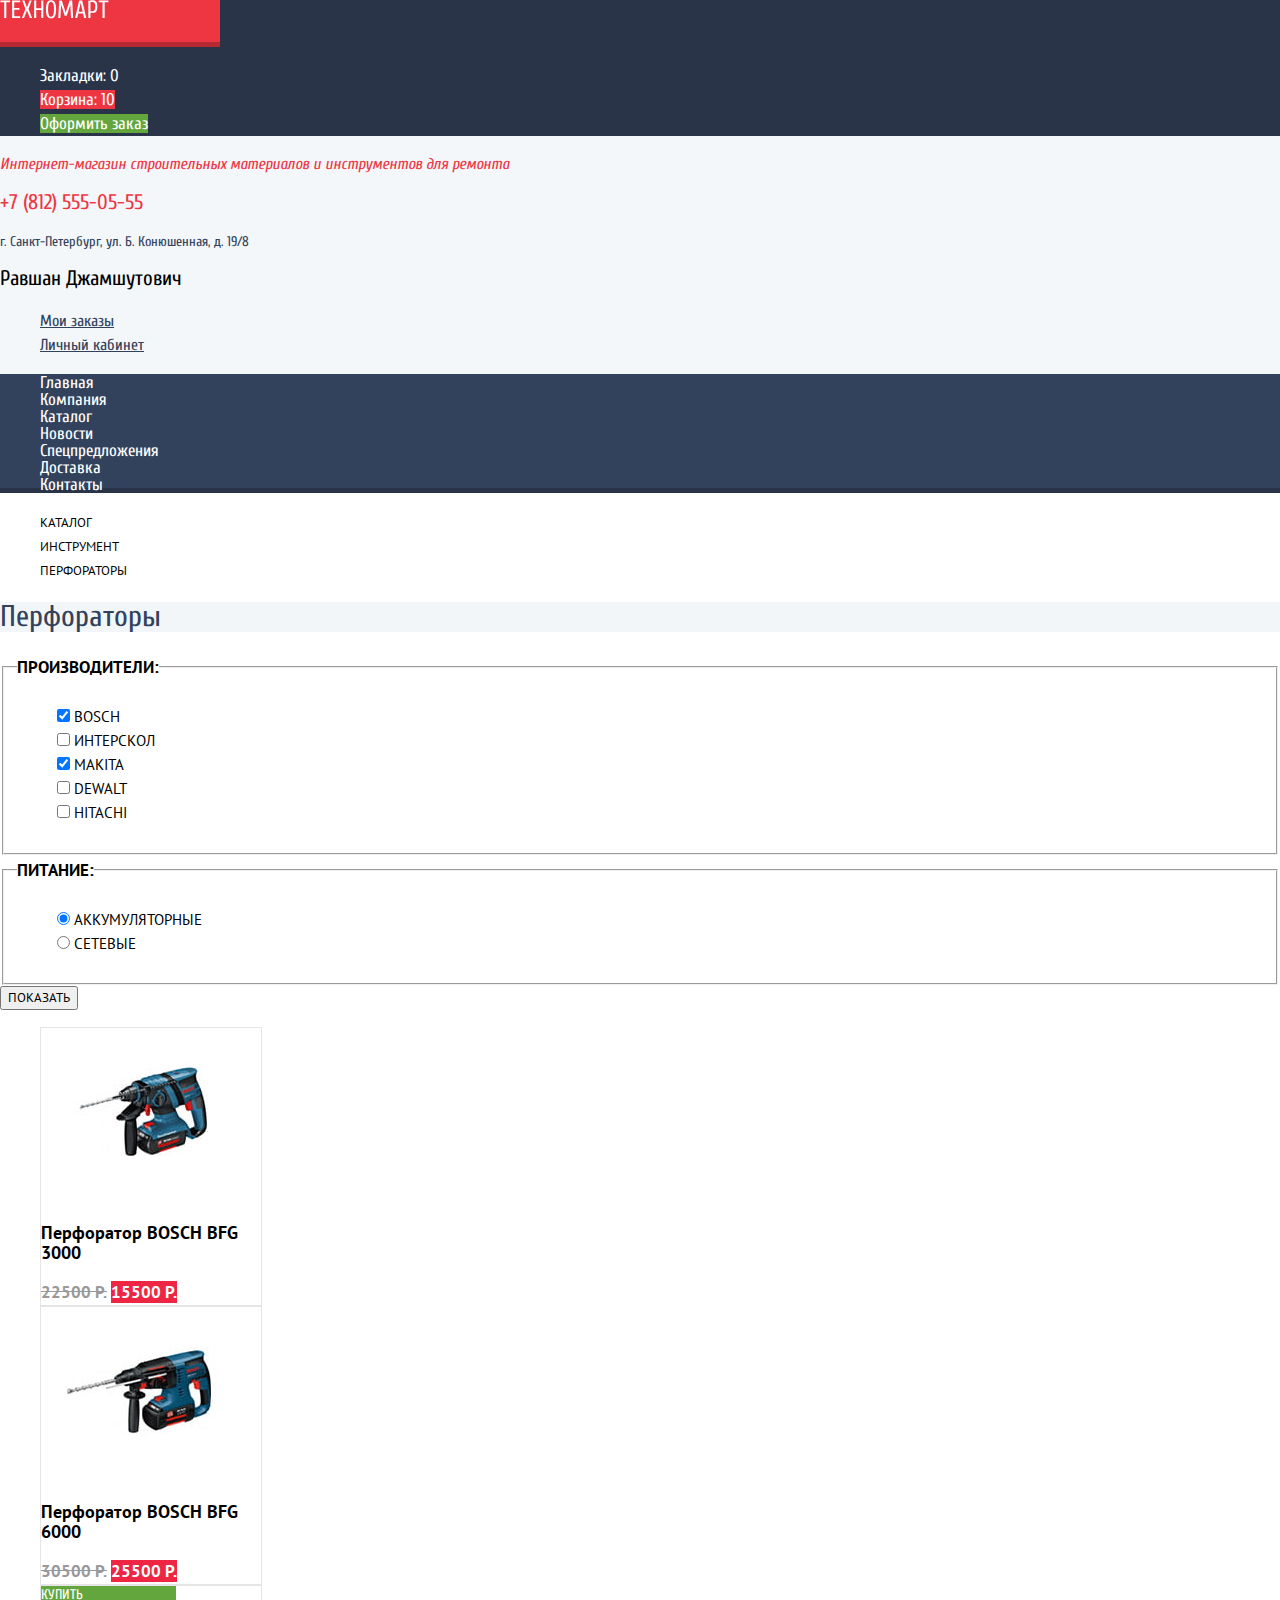
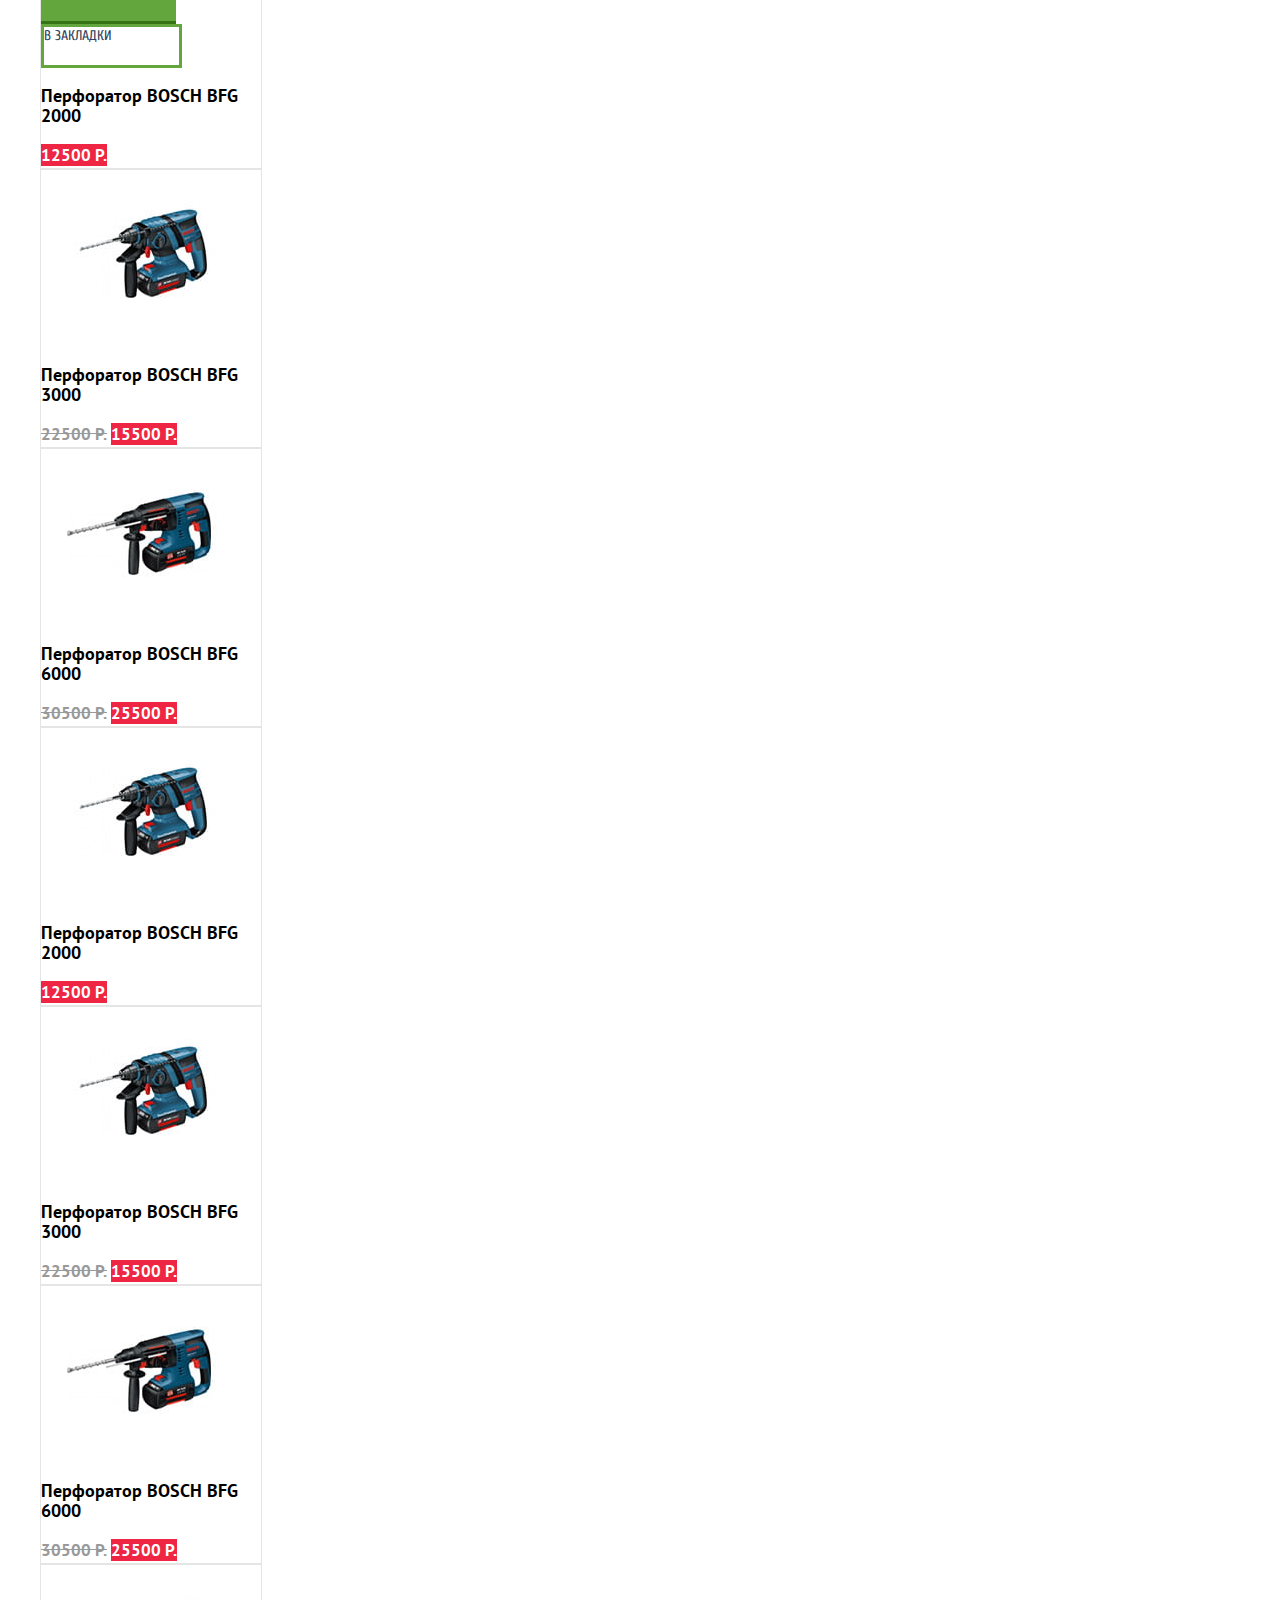
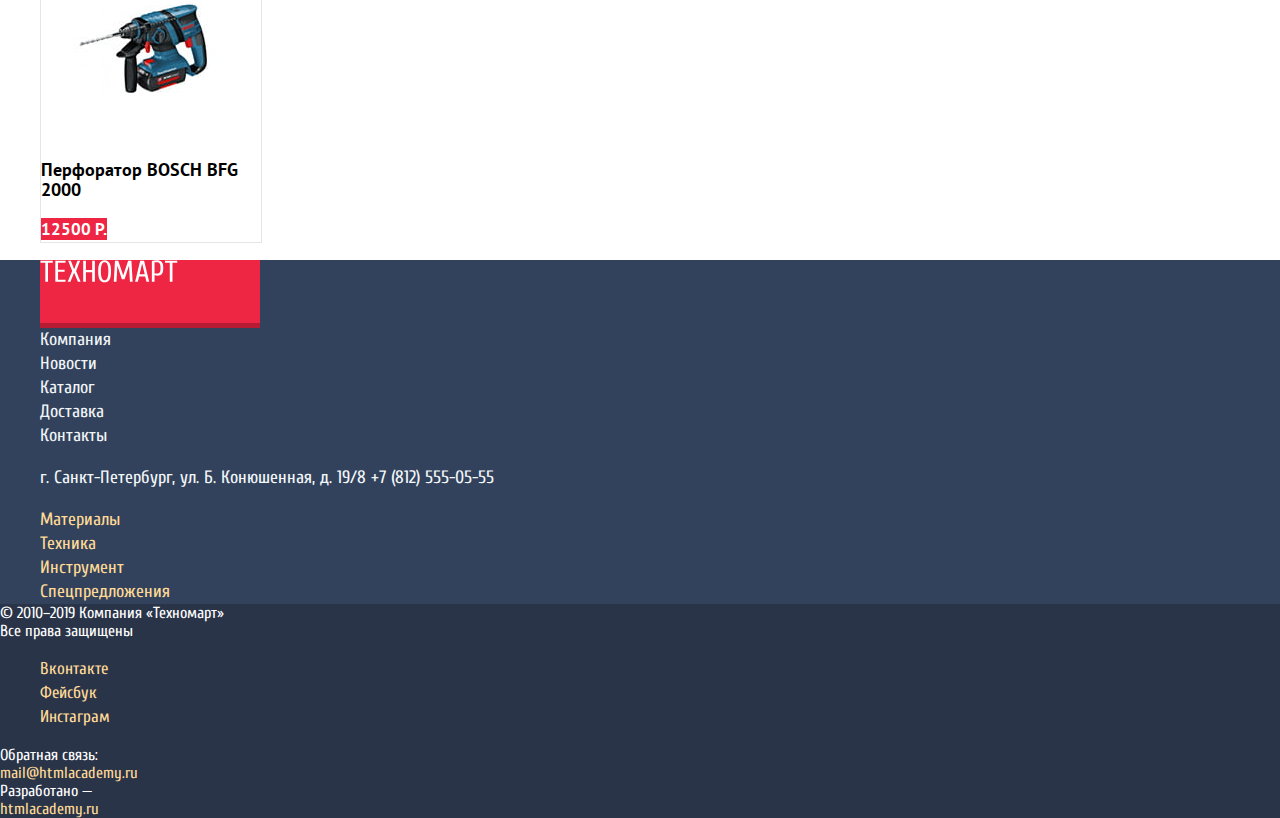
==== commit 2c286b3c: "Сделал правки по код ревью" ====
--- a/catalog.html
+++ b/catalog.html
@@ -3,6 +3,8 @@
 <head>
   <meta charset="UTF-8">
   <title>HTML Academy: Техномарт Каталог</title>
+  <link href="https://fonts.googleapis.com/css?family=PT+Sans:400,700&display=swap&subset=cyrillic" rel="stylesheet">
+  <link href="https://fonts.googleapis.com/css?family=Cuprum:400,400i,700,700i&display=swap&subset=cyrillic" rel="stylesheet">
   <link rel="stylesheet" href="css/normalize.css">
   <link rel="stylesheet" href="css/style.css">
 </head>
--- a/css/style.css
+++ b/css/style.css
@@ -250,7 +250,7 @@
 }
 
 .breadcrumbs a {
-  font-family: "PT Sans" sans-serif;
+  font-family: "PT Sans", Arial, sans-serif;
   font-size: 13px;
   line-height: 18px;
   text-transform: uppercase;
@@ -266,7 +266,7 @@
 }
 
 .filter legend {
-  font-family: "PT Sans" sans-serif;
+  font-family: "PT Sans", Arial, sans-serif;
   font-size: 17px;
   line-height: 30px;
   font-weight: bold;
@@ -274,14 +274,14 @@
 }
 
 .filter label {
-  font-family: "PT Sans" sans-serif;
+  font-family: "PT Sans", Arial, sans-serif;
   font-size: 15px;
   line-height: 20px;
   text-transform: uppercase;
 }
 
 .filter-button {
-  font-family: "PT Sans" sans-serif;
+  font-family: "PT Sans", Arial, sans-serif;
   font-size: 13px;
   line-height: 18px;
   text-transform: uppercase;
@@ -293,14 +293,14 @@
 }
 
 .catalog-items h3 {
-  font-family: "PT Sans" sans-serif;
+  font-family: "PT Sans", Arial, sans-serif;
   font-size: 18px;
   line-height: 20px;
   color: #000000;
 }
 
 .old-price {
-  font-family: "PT Sans" sans-serif;
+  font-family: "PT Sans", Arial, sans-serif;
   font-size: 17px;
   line-height: 18px;
   font-weight: bold;
@@ -308,7 +308,7 @@
   color: #999999;
 }
  .price {
-   font-family: "PT Sans" sans-serif;
+   font-family: "PT Sans", Arial, sans-serif;
    font-size: 17px;
    line-height: 18px;
    font-weight: bold;
